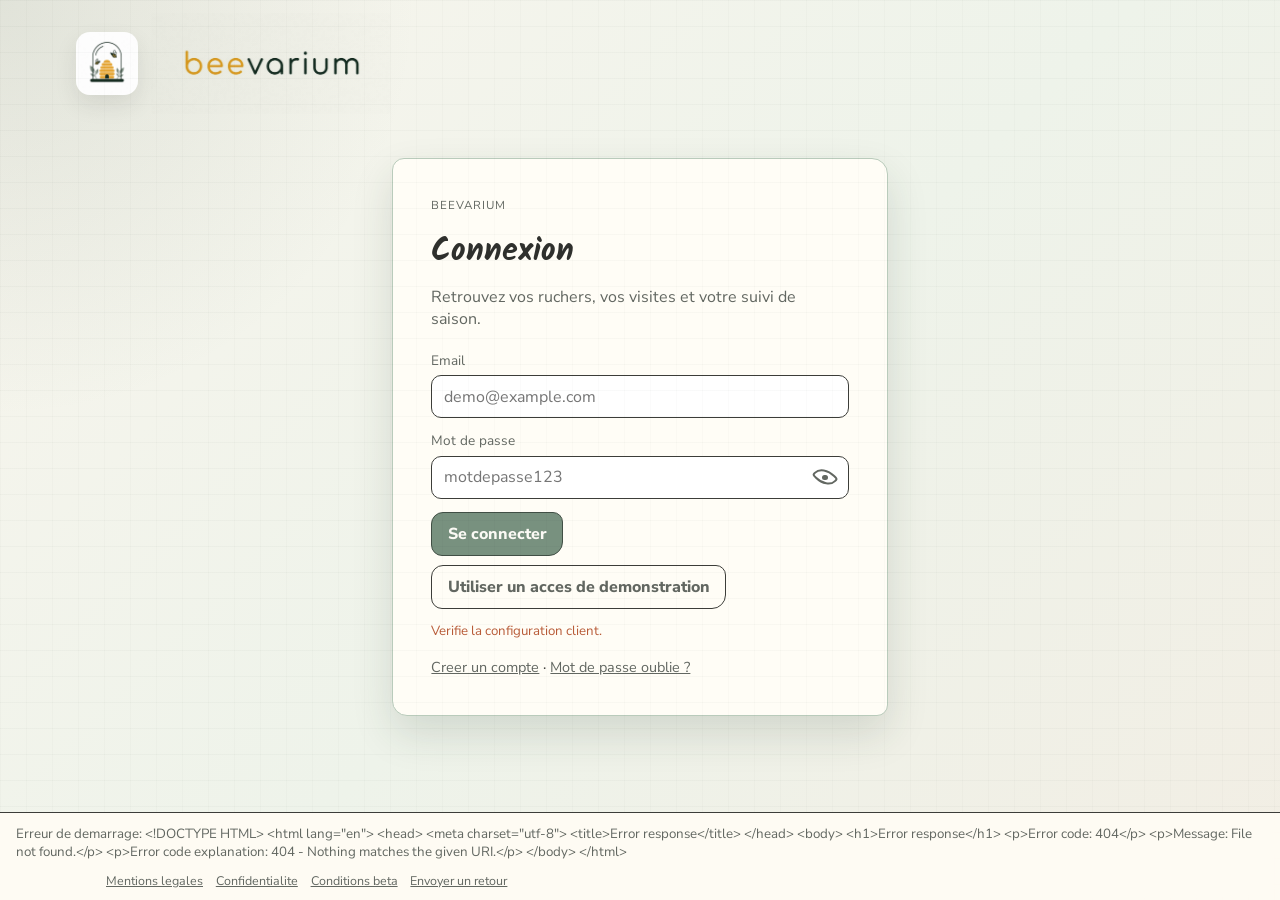
==== backend/app/static/app/index.html @ 9ae9f38d "Beevarium : etat public du projet" ====
<!doctype html>
<html lang="fr">
<head>
  <meta charset="utf-8">
  <meta name="viewport" content="width=device-width, initial-scale=1">
  <title>Beevarium - Client V1</title>
  <link rel="preconnect" href="https://fonts.googleapis.com">
  <link rel="preconnect" href="https://fonts.gstatic.com" crossorigin>
  <link href="https://fonts.googleapis.com/css2?family=Kalam:wght@400;700&family=Nunito+Sans:wght@400;600;700;800&display=swap" rel="stylesheet">
  <link rel="stylesheet" href="./styles.css">
</head>
<body>
  <div class="bg-shape bg-shape-1"></div>
  <div class="bg-shape bg-shape-2"></div>

  <header class="hero app-shell-header">
    <a class="brand-lockup" id="brand-home" href="#" aria-label="Beevarium, retour au tableau de bord">
      <img class="brand-mark" src="./assets/logo-sans-texte.jpg" alt="">
      <img class="brand-wordmark" src="./assets/texte-beevarium.jpg" alt="Beevarium">
    </a>
    <div class="hero-heading shell-topline">
      <div class="hero-tools">
        <span class="environment-pill" id="environment-pill"></span>
        <details class="profile-menu" id="profile-menu" hidden>
          <summary id="profile-pill">Profil</summary>
          <div class="profile-popover">
            <strong id="profile-email">-</strong>
            <span id="profile-plan" class="hint">Compte</span>
            <button id="btn-edit-profile" class="btn btn-ghost" type="button">Modifier mes informations</button>
            <button id="btn-tag-settings" class="btn btn-ghost" type="button">Reglages tags</button>
            <button id="btn-open-help" class="btn btn-ghost" type="button">Aide</button>
            <button id="btn-logout" class="btn btn-ghost" type="button">Se deconnecter</button>
          </div>
        </details>
      </div>
    </div>
  </header>

  <main class="layout">
    <details class="card stack diagnostic-card" id="config-card" hidden>
      <summary>Parametres techniques</summary>
      <h2>Acces API</h2>
      <div class="row">
        <label for="env-select">Profil</label>
        <select id="env-select"></select>
      </div>
      <div class="row">
        <label for="override-url">URL personnalisee</label>
        <input id="override-url" type="url" placeholder="http://localhost:8000">
      </div>
      <div class="actions">
        <button id="save-config" class="btn btn-secondary">Enregistrer la configuration</button>
      </div>
      <p class="hint" id="config-hint"></p>
    </details>

    <section class="card stack login-card" id="auth-card">
      <p class="eyebrow">Beevarium</p>
      <h2>Connexion</h2>
      <p class="login-intro">Retrouvez vos ruchers, vos visites et votre suivi de saison.</p>
      <div class="row">
        <label for="email">Email</label>
        <input id="email" type="email" placeholder="demo@example.com">
      </div>
      <div class="row">
        <label for="password">Mot de passe</label>
        <span class="password-field"><input id="password" type="password" placeholder="motdepasse123" autocomplete="current-password"><button class="password-toggle" type="button" data-password-for="password" aria-label="Afficher le mot de passe" aria-pressed="false"></button></span>
      </div>
      <div class="actions">
        <button id="btn-login" class="btn">Se connecter</button>
        <button id="btn-load-demo" class="btn btn-ghost">Utiliser un acces de demonstration</button>
      </div>
      <p class="hint" id="auth-hint"></p>
      <p class="login-secondary">
        <button id="btn-register-open" class="link-button" type="button">Creer un compte</button> · <button id="btn-forgot-open" class="link-button" type="button">Mot de passe oublie ?</button>
      </p>
    </section>

    <section class="card stack login-card" id="forgot-card" hidden>
      <p class="eyebrow">Beevarium</p>
      <h2>Mot de passe oublie</h2>
      <p class="login-intro">Indiquez votre adresse e-mail. Si un compte existe, vous recevrez un lien pour choisir un nouveau mot de passe.</p>
      <div class="row">
        <label for="forgot-email">Email</label>
        <input id="forgot-email" type="email" placeholder="vous@example.com">
      </div>
      <div class="actions">
        <button id="btn-forgot-submit" class="btn">Envoyer le lien</button>
        <button id="btn-forgot-cancel" class="btn btn-ghost">Retour a la connexion</button>
      </div>
      <p class="hint" id="forgot-hint"></p>
    </section>
    <section class="card stack login-card" id="register-card" hidden>
      <p class="eyebrow">Beevarium</p>
      <h2>Creer un compte</h2>
      <p class="login-intro">Pendant la beta, toutes les fonctionnalites sont offertes.</p>
      <div class="row">
        <label for="register-prenom">Prenom</label>
        <input id="register-prenom" type="text" autocomplete="given-name" maxlength="100">
      </div>
      <div class="row">
        <label for="register-email">Email</label>
        <input id="register-email" type="email" autocomplete="email" placeholder="vous@example.com">
      </div>
      <div class="row">
        <label for="register-password">Mot de passe (12 caracteres minimum)</label>
        <span class="password-field"><input id="register-password" type="password" autocomplete="new-password" minlength="12"><button class="password-toggle" type="button" data-password-for="register-password" aria-label="Afficher le mot de passe" aria-pressed="false"></button></span>
      </div>
      <label class="check-line"><input id="register-terms" type="checkbox"> J'accepte les <a href="./terms.html" target="_blank" rel="noopener">conditions de la beta</a> et la <a href="./privacy.html" target="_blank" rel="noopener">politique de confidentialite</a>.</label>
      <div class="actions">
        <button id="btn-register-submit" class="btn">Creer mon compte</button>
        <button id="btn-register-cancel" class="btn btn-ghost">Retour a la connexion</button>
      </div>
      <p class="hint" id="register-hint"></p>
    </section>

    <section class="card stack workspace-card" id="dashboard-card" hidden>
      <div class="dashboard-heading">
        <button id="btn-open-nav" class="btn btn-ghost nav-toggle" type="button" aria-controls="main-nav" aria-expanded="false" aria-label="Ouvrir la navigation"><span aria-hidden="true"></span></button>
      </div>
      <div id="nav-backdrop" class="nav-backdrop" hidden></div>
      <nav id="main-nav" class="tab-nav" aria-label="Navigation principale">
        <button id="btn-close-nav" class="btn btn-ghost nav-close" type="button">Fermer</button>
        <button class="tab-button is-active" type="button" data-tab="dashboard" aria-selected="true">Tableau de bord</button>
        <button class="tab-button" type="button" data-tab="ruchers" aria-selected="false">Ruchers</button>
        <button class="tab-button" type="button" data-tab="atelier" aria-selected="false">Atelier</button>
        <button class="tab-button" type="button" data-tab="visites" aria-selected="false">Visites</button>
        <button class="tab-button" type="button" data-tab="stats" aria-selected="false">Statistiques</button>
      </nav>
      <article class="dashboard-overview" data-panel="dashboard">
        <h3 class="dashboard-title">Tableau de bord</h3>
        <section id="onboarding-card" class="onboarding-card" hidden>
          <div><p class="eyebrow">Bien commencer</p><h3>Votre premier suivi en trois etapes</h3></div>
          <p class="onboarding-intro">Beevarium s'organise en onglets : les Ruchers regroupent vos ruches, l'Atelier gere le stock et les ruches a reparer, Visites conserve le journal terrain, et Statistiques aide a suivre la saison.</p>
          <ol class="onboarding-steps">
            <li id="onboarding-step-rucher">Creer votre premier rucher</li>
            <li id="onboarding-step-ruche">Ajouter vos ruches (toutes d'un coup avec la creation rapide)</li>
            <li id="onboarding-step-visite">Enregistrer une premiere visite</li>
          </ol>
          <button id="btn-onboarding-next" class="btn" type="button">Creer mon premier rucher</button>
        </section>
        <div class="dashboard-visual-grid">
          <section class="dashboard-sketch-card"><div class="dashboard-meter-copy"><p class="category-label">Visites <button type="button" class="info-tip" aria-label="Explication" data-tip="Part des ruches en rucher (hors Atelier) visitees au moins une fois depuis le 1er janvier.">i</button></p><p class="hint">Annee en cours</p><p class="hint" id="dashboard-visit-meter-caption"></p></div><div class="sketch-meter" id="dashboard-visit-meter"><span id="dashboard-visit-meter-label">-</span></div></section>
          <section class="dashboard-sketch-card"><p class="category-label">Couvain moyen <button type="button" class="info-tip" aria-label="Explication" data-tip="Part des cadres occupes par du couvain, calculee sur la derniere visite de chaque ruche.">i</button></p><div class="sketch-meter" id="dashboard-brood-meter"><span id="dashboard-brood-meter-label">-</span></div></section>
          <section class="dashboard-sketch-card"><p class="category-label">Ruches avec reine active</p><div class="sketch-meter" id="dashboard-queen-meter"><span id="dashboard-queen-meter-label">-</span></div></section>
        </div>
        <section class="dashboard-monthly-visits"><p class="category-label">Visites par mois · annee en cours</p><div id="dashboard-monthly-visits" class="monthly-visit-chart"><p class="hint">Chargement du graphique...</p></div></section>
        <section class="dashboard-ledger-book">
          <p class="category-label">Carnet rapide</p>
          <div class="dashboard-ledger-grid">
            <div class="metric-row"><span>Ruchers</span><strong id="dashboard-ruchers-count">-</strong></div>
            <div class="metric-row"><span>Ruches</span><strong id="dashboard-ruches-count">-</strong></div>
            <div class="metric-row"><span>Atelier</span><strong id="dashboard-atelier-count">-</strong></div>
            <div class="metric-row"><span>Derniere visite</span><strong id="dashboard-last-visit">-</strong></div>
            <div class="metric-row"><span>A revoir</span><strong id="dashboard-drafts-count">-</strong></div>
            <div class="metric-row"><span>Sans visite (30 j)</span><strong id="dashboard-unvisited-count">-</strong></div>
            <div class="metric-row"><span>Reines</span><strong id="dashboard-queens-count">-</strong></div>
            <div class="metric-row"><span>Reines de plus de 2 ans</span><strong id="dashboard-old-queens">-</strong></div>
            <div class="metric-row"><span>Age reine</span><strong id="dashboard-queen-age">-</strong></div>
            <div class="metric-row"><span>Surveillance <button type="button" class="info-tip" aria-label="Explication" data-tip="Ruches a surveiller : reine de 2 ans ou plus, note de 2/5 ou moins, pas de ponte ou reine non vue, couvain faible en saison, visite trop ancienne (21 jours en saison, 60 jours hors saison) ou tag orpheline. Le tag a surveiller est pose et retire automatiquement.">i</button></span><strong id="dashboard-queen-alerts">-</strong></div>
            <div class="metric-row"><span>Occupation cadres <button type="button" class="info-tip" aria-label="Explication" data-tip="Cadres occupes a la derniere visite rapportes a la capacite du corps (10 en Dadant ou Langstroth, 8 en Warre, 6 en ruchette), en moyenne sur les ruches en rucher. Une ruchette pleine compte pour 100 %.">i</button></span><strong id="dashboard-frames-average">-</strong></div>
            <div class="metric-row"><span>References materiel <button type="button" class="info-tip" aria-label="Explication" data-tip="Nombre de couples type + format possedes, a l'atelier ou en service (ex. Corps Dadant, Toit Ruchette).">i</button></span><strong id="dashboard-material-status">-</strong></div>
          </div>
        </section>
        <div id="dashboard-watchlist" class="watchlist" hidden></div>
        <p class="hint dashboard-summary-hint" id="dashboard-summary-hint"></p>
      </article>
      <div class="grid-two">
        <article data-panel="ruchers">
          <div class="section-heading"><h3>Ruchers</h3><div class="context-actions"><button id="btn-quick-create" class="btn" type="button">Creation rapide</button><button id="btn-show-rucher-form" class="btn btn-secondary" type="button">Ajouter un rucher</button><button id="btn-import-open" class="btn btn-ghost" type="button">Importer un tableur <span class="premium-chip">Premium</span></button></div></div>
          <label class="search-field">Rechercher<input id="rucher-search" autocomplete="off" type="search" placeholder="Nom du rucher"></label>
          <ul id="ruchers-list" class="list"></ul>
        </article>
        <article class="atelier-panel" data-panel="atelier">
          <div class="section-heading"><h3>Atelier</h3><div class="section-actions"><button id="btn-add-material" class="btn btn-secondary" type="button">Ajouter du materiel</button><button id="btn-show-atelier-ruche-form" class="btn" type="button">Ajouter une ruche</button></div></div>
          <h4 class="atelier-section-title">Materiel <button type="button" class="info-tip" aria-label="Explication" data-tip="Stock = quantite rangee a l'atelier (saisie) + quantite en service. Corps, toits, planchers, partitions et hausses en service sont calcules depuis les ruches actives et les mouvements de hausses des visites. Les formats ne s'additionnent jamais, sauf pour les cadres et partitions : leur format est celui du cadre, une ruchette Dadant porte des cadres Dadant.">i</button></h4>
          <div id="atelier-stock-list" class="stock-grid"><p class="hint">Stocks non charges.</p></div>
          <h4 class="atelier-section-title">Ruches a l'atelier <button type="button" class="info-tip" aria-label="Explication" data-tip="Ruches montees et rangees a l'Atelier, sans colonie : pretes a recevoir un essaim, a etre installees dans un rucher ou a servir de contenant lors d'un transvasement. Elles ne comptent ni dans les visites ni dans les statistiques du cheptel ; leur materiel compte dans le stock (colonne ruches atelier).">i</button></h4>
          <div id="atelier-bulk-actions" class="bulk-actions" hidden>
            <strong><span id="atelier-selected-count">0</span> selectionnee(s)</strong>
            <button id="btn-edit-atelier-selected" class="btn btn-secondary" type="button" hidden>Modifier</button>
            <button id="btn-move-atelier-selected" class="btn" type="button">Deplacer</button>
          </div>
          <ul id="atelier-ruches-list" class="atelier-hives-grid list"></ul>
        </article>
        <article id="rucher-selected-panel" data-panel="ruchers" hidden>
          <div class="section-heading rucher-selected-heading"><div><p class="eyebrow">Rucher</p><div id="rucher-detail" class="detail-grid"></div></div></div>
          <div class="section-heading hive-list-heading"><h3>Ruches du rucher</h3><div class="context-actions"><button id="btn-edit-rucher" class="btn btn-ghost" type="button">Modifier le rucher</button><button id="btn-quick-add-hives" class="btn btn-secondary" type="button">Ajouter plusieurs ruches</button><button id="btn-show-ruche-form" class="btn" type="button">Ajouter une ruche</button></div></div>
          <section id="ruche-context-card" class="hive-context-card" hidden>
            <div class="context-actions">
              <button id="btn-ruche-stats" class="btn btn-secondary" type="button">Voir les statistiques</button>
              <button id="btn-ruche-visit" class="btn" type="button">Ajouter une visite</button>
              <button id="btn-ruche-harvest" class="btn btn-secondary" type="button">Nouvelle recolte</button>
              <button id="btn-ruche-move" class="btn btn-ghost" type="button">Deplacer</button>
              <button id="btn-ruche-queen" class="btn btn-ghost" type="button">Remplacer la reine</button>
              <button id="btn-ruche-transvasement" class="btn btn-ghost" type="button">Transvaser</button>
              <button id="btn-ruche-edit" class="btn btn-ghost" type="button">Modifier</button>
            </div>
            <div class="section-heading"><div><p class="eyebrow">Ruche selectionnee</p><h4 id="ruche-context-title">Ruche selectionnee</h4></div><span id="ruche-context-status" class="status-chip">Terrain</span></div>
            <div id="ruche-context-summary" class="detail-grid"></div>
            <div class="hive-tags"><div class="hive-tags-header"><h4>Tags</h4><button id="btn-open-ruche-tags" class="btn btn-secondary" type="button">Ajouter des tags</button></div><div id="ruche-tags-list" class="tag-list"><p class="hint">Tags non charges.</p></div></div>
            <div class="hive-harvests"><h4>Recoltes</h4><ul id="ruche-harvests-list" class="list"><li>Aucune recolte chargee.</li></ul></div>
          </section>
          <div id="rucher-bulk-actions" class="bulk-actions" hidden>
            <strong><span id="rucher-selected-count">0</span> selectionnee(s)</strong>
            <button id="btn-move-rucher-selected" class="btn" type="button">Deplacer</button>
          </div>
          <section id="ruche-secondary-actions">
          <dialog id="ruche-dialog" class="stock-dialog">
          <form id="ruche-form" class="stack">
            <div class="section-heading"><div><p class="eyebrow">Ruche</p><h3 id="ruche-form-title">Ajouter une ruche</h3></div><button id="btn-cancel-ruche" class="btn btn-ghost" type="button">Fermer</button></div>
            <input id="ruche-id" type="hidden">
            <div class="form-grid">
              <label>Identifiant<input id="ruche-identifiant" required maxlength="100" placeholder="Ruche-03"></label>
              <label>Type de ruche<select id="ruche-type"><option value="">Non renseigne</option></select></label>
              <label>Statut metier<select id="ruche-status"><option value="">Non renseigne</option></select></label>
              <label>Format<select id="ruche-format"><option value="">Non renseigne</option><option value="dadant">Dadant</option><option value="langstroth">Langstroth</option><option value="warre">Warre</option><option value="ruchette">Ruchette</option><option value="nucleus">Nucleus</option><option value="autre">Autre</option></select></label>
              <label>Nombre de cadres<input id="ruche-cadres" type="number" min="0" max="100" placeholder="10"></label>
              <label>Annee de la reine<input id="ruche-reine-annee" type="number" min="1900" max="2100"></label><label>Reine en place depuis le<input id="ruche-reine-date" type="date"></label>
              <label>Race de la reine<select id="ruche-reine-race"><option value="">Non renseignee</option><option>Buckfast</option><option>Carnica</option><option>Caucasienne</option><option>Ligustica</option><option>Noire (mellifera)</option><option>Hybride</option><option>Inconnue</option></select></label>
              <label>Provenance de la reine<select id="ruche-reine-provenance"><option value="">Non renseignee</option><option>Elevage personnel</option><option>Achat eleveur</option><option>Essaim recupere</option><option>Division</option><option>Remerage naturel</option><option>Don ou echange</option><option>Inconnue</option></select></label>
            </div>
            <fieldset class="equipment-grid"><legend>Materiel present</legend><label><input id="ruche-has-corps" type="checkbox" checked> Corps</label><label><input id="ruche-has-hausse" type="checkbox"> Hausse</label><label><input id="ruche-has-partition" type="checkbox"> Partition</label><label><input id="ruche-has-grille" type="checkbox"> Grille a reine</label><label><input id="ruche-has-nourrisseur" type="checkbox"> Nourrisseur</label><label><input id="ruche-has-toit" type="checkbox" checked> Toit</label><label><input id="ruche-has-plancher" type="checkbox" checked> Plancher</label></fieldset>
            <label id="ruche-origine-materiel-wrap">Origine du materiel<select id="ruche-origine-materiel"><option value="achat">Nouveau materiel</option><option value="stock">Stock atelier (elements coches + cadres)</option></select></label>
            <div class="actions"><button class="btn" type="submit">Enregistrer la ruche</button></div><p id="ruche-form-hint" class="hint"></p>
          </form>
          </dialog>
          <div id="queen-summary" class="queen-summary">Reine active non chargee.</div>
          <ul id="queen-history-list" class="list"><li>Historique non charge.</li></ul>
          <dialog id="queen-dialog" class="stock-dialog"><form id="queen-form" class="stack"><div class="section-heading"><div><p class="eyebrow">Reine</p><h3>Remplacer la reine</h3></div><button id="btn-close-queen" class="btn btn-ghost" type="button">Fermer</button></div><div class="form-grid"><label>Date de mise en place<input id="queen-date" type="date" required></label><label>Origine<select id="queen-origin"><option value="apport_reine_fecondee">Reine fecondee</option><option value="apport_reine_vierge">Reine vierge</option><option value="essaimage">Essaimage</option><option value="remerage">Remerage</option><option value="cellule_royale">Cellule royale</option></select></label><label>Race<select id="queen-race"><option value="">Non renseignee</option><option>Buckfast</option><option>Carnica</option><option>Caucasienne</option><option>Ligustica</option><option>Noire (mellifera)</option><option>Hybride</option><option>Inconnue</option></select></label><label>Provenance<select id="queen-provenance"><option value="">Non renseignee</option><option>Elevage personnel</option><option>Achat eleveur</option><option>Essaim recupere</option><option>Division</option><option>Remerage naturel</option><option>Don ou echange</option><option>Inconnue</option></select></label></div><button class="btn" type="submit">Enregistrer la nouvelle reine</button><p id="queen-form-hint" class="hint"></p></form></dialog>
          </section>
          <label class="search-field">Rechercher<input id="ruche-search" autocomplete="off" type="search" placeholder="Identifiant de ruche"></label>
          <ul id="ruches-list" class="list"></ul>
        </article>
      </div>
      <dialog id="stock-dialog" class="stock-dialog">
        <form id="stock-form" method="dialog" class="stack">
          <div class="section-heading"><div><p class="eyebrow">Inventaire</p><h3 id="stock-dialog-title">Modifier le stock</h3></div><button id="btn-close-stock" class="btn btn-ghost" type="button">Fermer</button></div>
          <input id="stock-material-id" type="hidden">
          <input id="stock-type-id" type="hidden">
          <label>Type de materiel<select id="stock-type-select"></select></label>
          <label>Format<select id="stock-format">
                <option value="">Non renseigne</option>
                <option value="dadant">Dadant</option>
                <option value="langstroth">Langstroth</option>
                <option value="warre">Warre</option>
                <option value="ruchette">Ruchette</option>
                <option value="nucleus">Nucleus</option>
                <option value="autre">Autre</option>
          </select></label>
          <label for="stock-atelier-quantity">Quantite rangee a l atelier</label>
          <div class="stepper"><button id="stock-quantity-minus" class="btn btn-secondary" type="button" aria-label="Retirer 1">-</button><input id="stock-atelier-quantity" type="number" inputmode="numeric" min="0" step="1" required><button id="stock-quantity-plus" class="btn btn-secondary" type="button" aria-label="Ajouter 1">+</button></div>
          <p id="stock-quantity-note" class="field-note">Nouvelle quantite totale rangee, pas une quantite a ajouter.</p>
          <label>Quantite en service<input id="stock-service-quantity" type="number" readonly disabled>
            <span class="field-note">Calculee automatiquement depuis vos ruches, non modifiable.</span>
          </label>
          <p id="stock-form-hint" class="hint"></p>
          <button class="btn" type="submit">Enregistrer le stock</button>
        </form>
      </dialog>
      <dialog id="atelier-ruche-dialog" class="stock-dialog"><form id="atelier-ruche-form" class="stack"><div class="section-heading"><div><p class="eyebrow">Atelier</p><h3 id="atelier-ruche-dialog-title">Ajouter une ruche</h3></div><button id="btn-close-atelier-ruche" class="btn btn-ghost" type="button">Fermer</button></div><input id="atelier-ruche-id" type="hidden"><label>Identifiant<input id="atelier-ruche-identifiant" required maxlength="100" placeholder="Ruche-03"></label><label>Format<select id="atelier-ruche-format"><option value="">Non renseigne</option><option value="dadant">Dadant</option><option value="langstroth">Langstroth</option><option value="warre">Warre</option><option value="ruchette">Ruchette</option><option value="nucleus">Nucleus</option><option value="autre">Autre</option></select></label><label>Nombre de cadres<input id="atelier-ruche-cadres" type="number" min="0" max="100" placeholder="10"></label><fieldset class="equipment-grid"><legend>Materiel present</legend><label><input id="atelier-ruche-has-corps" type="checkbox" checked> Corps</label><label><input id="atelier-ruche-has-partition" type="checkbox"> Partition</label><label><input id="atelier-ruche-has-grille" type="checkbox"> Grille a reine</label><label><input id="atelier-ruche-has-nourrisseur" type="checkbox"> Nourrisseur</label><label><input id="atelier-ruche-has-toit" type="checkbox" checked> Toit</label><label><input id="atelier-ruche-has-plancher" type="checkbox" checked> Plancher</label></fieldset><label id="atelier-ruche-origine-materiel-wrap">Origine du materiel<select id="atelier-ruche-origine-materiel"><option value="achat">Nouveau materiel</option><option value="stock">Stock atelier (elements coches + cadres)</option></select></label><p id="atelier-ruche-hint" class="hint"></p><button id="atelier-ruche-submit" class="btn" type="submit">Ajouter a l'atelier</button></form></dialog>
      <dialog id="visit-dialog" class="stock-dialog">
        <form id="visit-edit-form" class="stack">
          <div class="section-heading"><div><p class="eyebrow">Journal terrain</p><h3>Modifier la visite</h3></div><button id="btn-close-visit" class="btn btn-ghost" type="button">Fermer</button></div>
          <input id="edit-visit-id" type="hidden">
          <p id="edit-visit-context" class="hint"></p>
          <button id="btn-edit-visit-tags" class="btn btn-secondary" type="button">Modifier les tags</button>
          <div class="form-grid">
            <label>Reine vue<select id="edit-visit-queen"><option value="">Non renseigne</option><option value="true">Oui</option><option value="false">Non</option></select></label>
            <label>Ponte presente<select id="edit-visit-ponte"><option value="">Non renseigne</option><option value="true">Oui</option><option value="false">Non</option></select></label>
            <label>Etat couvain<select id="edit-visit-brood"><option value="">Non renseigne</option><option value="faible">Faible</option><option value="normal">Normal</option><option value="excellent">Excellent</option></select></label>
            <label>Reserves<select id="edit-visit-reserves"><option value="">Non renseigne</option><option value="critique">Critique</option><option value="correct">Correct</option><option value="abondant">Abondant</option></select></label>
            <label>Note<input id="edit-visit-note" type="number" min="1" max="5"></label>
            <label>Cadres couvain<input id="edit-visit-brood-frames" type="number" min="0"></label>
            <label>Cadres totaux<input id="edit-visit-total-frames" type="number" min="0"></label>
            <label>Statut<select id="edit-visit-status"><option value="valide">Complete</option><option value="brouillon">Brouillon</option></select></label>
          </div>
          <fieldset class="frame-movement-grid"><legend>Age des cadres</legend><label>Action cadre<select id="edit-visit-cadres-action"></select></label><label>Quantite<input id="edit-visit-cadres-quantite" type="number" min="1" value="1"></label><label>Annee de cire<input id="edit-visit-cadres-annee" type="number" min="1900" max="2100"></label></fieldset>
          <fieldset class="equipment-grid"><legend>Materiel observe</legend><label><input id="edit-visit-corps" type="checkbox"> Corps</label><label class="equipment-with-count"><input id="edit-visit-hausse" type="checkbox"> Hausse<input id="edit-visit-hausse-quantite" type="number" min="1" placeholder="Nb" disabled></label><label><input id="edit-visit-partition" type="checkbox"> Partition</label><label><input id="edit-visit-grille" type="checkbox"> Grille a reine</label><label><input id="edit-visit-nourrisseur" type="checkbox"> Nourrisseur</label><label><input id="edit-visit-toit" type="checkbox"> Toit</label><label><input id="edit-visit-plancher" type="checkbox"> Plancher</label></fieldset>
          <div id="edit-visit-tag-suggestions" class="tag-suggestions" hidden></div>
          <p id="edit-visit-hint" class="hint"></p>
          <button class="btn" type="submit">Enregistrer les modifications</button>
        </form>
      </dialog>
      <dialog id="profile-dialog" class="stock-dialog">
        <form id="profile-form" class="stack">
          <div class="section-heading"><div><p class="eyebrow">Profil</p><h3>Mes informations</h3></div><button id="btn-close-profile" class="btn btn-ghost" type="button">Fermer</button></div>
          <label>Prenom<input id="profile-first-name" maxlength="100"></label>
          <label>Email<input id="profile-email-readonly" type="email" readonly></label>
          <p class="hint">L’email de connexion ne peut pas être modifié ici.</p>
          <p id="profile-form-hint" class="hint"></p>
          <button class="btn" type="submit">Enregistrer</button>
        </form>
      </dialog>
      <dialog id="tag-settings-dialog" class="stock-dialog tag-settings-dialog"><form method="dialog" class="stack"><div class="section-heading"><div><p class="eyebrow">Reglages</p><h3>Favoris de tags</h3></div><button id="btn-close-tag-settings" class="btn btn-ghost" type="button">Fermer</button></div><p class="hint">Choisis les tags qui apparaissent en raccourci sur une ruche.</p><div id="tag-favorites-settings" class="tag-settings-list"></div></form></dialog>
      <dialog id="tag-dialog" class="stock-dialog tag-dialog"><form id="ruche-tag-form" class="stack"><div class="section-heading"><div><p class="eyebrow">Tags de la ruche</p><h3>Ajouter ou retirer des tags</h3></div><button id="btn-close-tag-dialog" class="btn btn-ghost" type="button">Fermer</button></div><p class="category-label">Tags actuels</p><div id="tag-dialog-current" class="tag-list"><p class="hint">Aucun tag pose.</p></div><p class="category-label">Favoris de visite</p><div id="ruche-tag-favorites" class="tag-favorites"></div><div id="tag-dialog-catalog" class="tag-dialog-catalog"></div><p class="hint">Touche plusieurs tags pour les selectionner, puis Ajouter.</p><label>Autres tags (separes par des virgules)<input id="ruche-tag-input" maxlength="200" list="tag-suggestions" placeholder="a nourrir, essaimage"><datalist id="tag-suggestions"></datalist></label><p id="ruche-tag-hint" class="hint" role="status"></p><button id="btn-add-ruche-tags" class="btn" type="submit">Ajouter</button></form></dialog>
      <dialog id="rucher-dialog" class="stock-dialog"><form id="rucher-edit-form" class="stack"><div class="section-heading"><div><p class="eyebrow">Rucher</p><h3>Modifier le rucher</h3></div><button id="btn-close-rucher" class="btn btn-ghost" type="button">Fermer</button></div><input id="edit-rucher-id" type="hidden"><label>Nom<input id="edit-rucher-name" required maxlength="150"></label><div class="form-grid"><label>Biotope<select id="edit-rucher-type"><option value="plaine">Plaine</option><option value="bocage">Bocage</option><option value="montagne">Montagne</option><option value="foret">Foret</option><option value="ville">Ville</option><option value="littoral">Littoral</option><option value="autre">Autre</option></select></label><label>Statut<select id="edit-rucher-status"><option value="actif">Actif</option><option value="inactif">Inactif</option></select></label><label>Peuplement<select id="edit-rucher-peuplement"><option value="peuple">Peuple</option><option value="vide">Vide</option></select></label></div><div class="form-grid"><label>Latitude<input id="edit-rucher-latitude" type="number" step="any" min="-90" max="90" inputmode="decimal"></label><label>Longitude<input id="edit-rucher-longitude" type="number" step="any" min="-180" max="180" inputmode="decimal"></label></div><p class="hint">Les ruches du rucher restent en place apres modification.</p><p id="edit-rucher-hint" class="hint"></p><div class="actions"><button class="btn" type="submit">Enregistrer</button><button id="btn-delete-rucher" class="btn btn-danger" type="button">Supprimer le rucher</button></div></form></dialog><dialog id="quick-create-dialog" class="stock-dialog wide-dialog"><form id="quick-create-form" class="stack" novalidate><div class="section-heading"><div><p class="eyebrow">Creation rapide</p><h3 id="quick-create-title">Creer un rucher et ses ruches</h3></div><button id="btn-close-quick-create" class="btn btn-ghost" type="button">Fermer</button></div>
<div id="quick-rucher-fields" class="form-grid"><label>Nom du rucher<input id="quick-rucher-name" maxlength="150" placeholder="Rucher des Tilleuls"></label><label>Type de terrain<select id="quick-rucher-type"><option value="plaine">Plaine</option><option value="bocage">Bocage</option><option value="montagne">Montagne</option><option value="foret">Foret</option><option value="ville">Ville</option><option value="littoral">Littoral</option><option value="autre">Autre</option></select></label></div>
<p id="quick-rucher-target" class="category-label" hidden></p>
<label id="quick-template-wrap">Modele de ruche <span class="premium-chip">Premium</span><select id="quick-template"><option value="">Aucun modele</option></select></label>
<div class="form-grid"><label>Type de ruche<select id="quick-type"></select></label></div>
<div class="form-grid"><label>Nombre de ruches<input id="quick-count" type="number" min="1" max="200" value="10" inputmode="numeric"></label><label>Format<select id="quick-format"></select></label><label>Cadres par ruche<input id="quick-frames" type="number" min="0" max="100" inputmode="numeric"></label></div>
<div class="form-grid"><label>Prefixe<input id="quick-prefix" maxlength="20" value="R"></label><label>Premier numero<input id="quick-start" type="number" min="0" value="1" inputmode="numeric"></label></div>
<fieldset class="equipment-grid"><legend>Materiel de chaque ruche</legend><label><input id="quick-has-corps" type="checkbox" checked> Corps et couvre-cadre</label><label><input id="quick-has-toit" type="checkbox" checked> Toit</label><label><input id="quick-has-plancher" type="checkbox" checked> Plancher</label><label><input id="quick-has-grille" type="checkbox"> Grille a reine</label><label><input id="quick-has-nourrisseur" type="checkbox"> Nourrisseur</label><label><input id="quick-has-hausse" type="checkbox"> Hausse</label></fieldset>
<p class="hint">Nouveau materiel : le stock de l'Atelier ne bouge pas. Les reines s'ajoutent ensuite dans chaque ruche.</p>
<section class="stack"><p class="category-label" id="quick-preview-title">Apercu</p><p class="hint">Numerotation automatique : chaque identifiant et chaque format restent modifiables ici, puis dans la fiche de la ruche.</p><div class="preview-scroll"><table class="preview-table"><thead><tr><th>Identifiant</th><th>Type</th><th>Format</th></tr></thead><tbody id="quick-preview-body"></tbody></table></div></section>
<p id="quick-create-hint" class="hint" role="status"></p>
<div class="actions"><button id="btn-quick-submit" class="btn" type="submit">Creer les ruches</button><button id="btn-quick-save-template" class="btn btn-ghost" type="button">Enregistrer comme modele <span class="premium-chip">Premium</span></button></div></form></dialog>
<dialog id="import-dialog" class="stock-dialog wide-dialog"><form id="import-form" class="stack" novalidate><div class="section-heading"><div><p class="eyebrow">Import <span class="premium-chip">Premium</span></p><h3>Importer un tableur</h3></div><button id="btn-close-import" class="btn btn-ghost" type="button">Fermer</button></div>
<p class="hint">Fichier CSV ou Excel (.xlsx), une ligne par ruche : le rucher et l'identifiant sont obligatoires ; le type (production, essaim...), le format et le nombre de cadres sont facultatifs. Rien n'est cree tant qu'une ligne est en erreur.</p>
<p><button id="btn-import-template" class="link-button" type="button">Telecharger un modele de fichier</button></p>
<label>Fichier<input id="import-file" type="file" accept=".csv,.xlsx,.xls,text/csv"></label>
<fieldset id="import-mapping" class="form-grid" hidden><legend>Colonnes du fichier</legend><label>Rucher<select id="import-map-rucher" data-field="rucher"></select></label><label>Identifiant<select id="import-map-identifiant" data-field="identifiant"></select></label><label>Type de ruche<select id="import-map-type_ruche" data-field="type_ruche"></select></label><label>Format<select id="import-map-format" data-field="format"></select></label><label>Nombre de cadres<select id="import-map-nombre_cadres" data-field="nombre_cadres"></select></label></fieldset>
<section id="import-preview" class="stack" hidden><p id="import-summary" class="category-label"></p><div class="preview-scroll"><table class="preview-table"><thead><tr><th>Ligne</th><th>Rucher</th><th>Identifiant</th><th>Type</th><th>Format</th><th>Cadres</th><th>Statut</th></tr></thead><tbody id="import-preview-body"></tbody></table></div></section>
<p id="import-hint" class="hint" role="status"></p>
<div class="actions"><button id="btn-import-submit" class="btn" type="submit" disabled>Importer</button></div></form></dialog>
<dialog id="help-dialog" class="stock-dialog"><div class="stack"><div class="section-heading"><div><p class="eyebrow">Aide</p><h3>Problemes frequents</h3></div><button id="btn-close-help" class="btn btn-ghost" type="button">Fermer</button></div>
        <section class="help-item"><h4>1. Mes actions echouent ou je suis renvoye a la connexion</h4><p>La session a expire. Reconnecte-toi : les visites saisies hors ligne restent en attente sur le telephone et partent a la reconnexion.</p></section>
        <section class="help-item"><h4>2. Une visite faite hors ligne n'apparait pas</h4><p>Ouvre Nouvelle visite : la ligne d'etat indique combien de visites attendent. Elles se synchronisent seules au retour du reseau. Si la visite a ete modifiee ailleurs entre-temps, l'application te demande quelle version garder.</p></section>
        <section class="help-item"><h4>3. Le stock de l'Atelier ne correspond pas</h4><p>Le stock additionne le materiel range (saisi) et le materiel en service (calcule depuis les ruches). Verifie le format de chaque ruche (Dadant, Ruchette...) : sans format, son materiel est classe en non renseigne.</p></section>
        <p>Un autre souci ou une idee ? <a href="./feedback.html">Envoyer un retour</a>.</p></div></dialog>
<dialog id="transvasement-dialog" class="stock-dialog"><form id="transvasement-form" class="stack"><div class="section-heading"><div><p class="eyebrow">Changer de contenant</p><h3 id="transvasement-title">Transvaser</h3></div><button id="btn-close-transvasement" class="btn btn-ghost" type="button">Fermer</button></div><p id="transvasement-current" class="hint"></p><div class="form-grid"><label>Nouveau format<select id="transvasement-format"><option value="dadant">Dadant</option><option value="langstroth">Langstroth</option><option value="warre">Warre</option><option value="ruchette">Ruchette</option><option value="nucleus">Nucleus</option><option value="autre">Autre</option></select></label><label>Provenance du contenant<select id="transvasement-provenance"><option value="stock">Stock atelier</option><option value="achat">Nouveau materiel</option><option value="ruche_atelier">Ruche preparee a l'atelier</option></select></label></div><label id="transvasement-source-wrap" hidden>Ruche preparee<select id="transvasement-source"></select></label><fieldset id="transvasement-elements" class="equipment-grid"><legend>Elements du nouveau contenant</legend><label><input type="checkbox" value="plancher" checked> Plancher</label><label><input type="checkbox" value="corps" checked> Corps</label><label><input type="checkbox" value="toit" checked> Toit</label><label><input type="checkbox" value="partition"> Partition</label><label><input type="checkbox" value="grille"> Grille a reine</label><label><input type="checkbox" value="nourrisseur"> Nourrisseur</label></fieldset><div class="form-grid"><label>Cadres transferes<input id="transvasement-cadres-transferes" type="number" min="0" max="100" required></label><label>Cadres ajoutes<input id="transvasement-cadres-ajoutes" type="number" min="0" max="100" value="0"></label><label>Annee de cire des cadres ajoutes<input id="transvasement-annee-cire" type="number" min="1900" max="2100"></label></div><label>Nouvel identifiant (facultatif)<input id="transvasement-identifiant" maxlength="100" placeholder="Garder l'identifiant actuel"></label><p class="hint">La colonie garde sa reine, ses visites et ses recoltes. L'ancien contenant et les cadres non transferes reviennent dans le stock de l'Atelier.</p><p id="transvasement-hint" class="hint" role="status"></p><button class="btn" type="submit">Valider le transvasement</button></form></dialog>
      <dialog id="rucher-delete-dialog" class="stock-dialog"><div class="stack"><div class="section-heading"><div><p class="eyebrow">Suppression</p><h3 id="rucher-delete-title">Supprimer le rucher</h3></div><button id="btn-close-rucher-delete" class="btn btn-ghost" type="button">Fermer</button></div><section id="rucher-delete-move-step" class="stack" hidden><p id="rucher-delete-move-text" class="hint"></p><label>Transhumer les ruches vers<select id="rucher-delete-target"></select></label><button id="btn-rucher-delete-move" class="btn" type="button">Transhumer les ruches</button></section><section id="rucher-delete-confirm-step" class="stack" hidden><p id="rucher-delete-confirm-text"></p><button id="btn-rucher-delete-confirm" class="btn btn-danger" type="button">Supprimer definitivement</button></section><p id="rucher-delete-hint" class="hint" role="status"></p></div></dialog>
      <dialog id="rucher-create-dialog" class="stock-dialog"><form id="rucher-create-form" class="stack"><div class="section-heading"><div><p class="eyebrow">Cheptel</p><h3>Ajouter un rucher</h3></div><button id="btn-close-create-rucher" class="btn btn-ghost" type="button">Fermer</button></div><label>Nom du rucher<input id="create-rucher-name" required maxlength="150" placeholder="Rucher Prairie"></label><label>Type de terrain<select id="create-rucher-type"><option value="plaine">Plaine</option><option value="bocage">Bocage</option><option value="montagne">Montagne</option><option value="foret">Foret</option><option value="ville">Ville</option><option value="littoral">Littoral</option><option value="autre">Autre</option></select></label><p id="create-rucher-hint" class="hint"></p><button class="btn" type="submit">Creer le rucher</button></form></dialog>
      <dialog id="harvest-dialog" class="stock-dialog"><form id="harvest-form" class="stack"><div class="section-heading"><div><p class="eyebrow">Production</p><h3 id="harvest-dialog-title">Nouvelle recolte</h3></div><button id="btn-close-harvest" class="btn btn-ghost" type="button">Fermer</button></div><input id="harvest-id" type="hidden"><div class="form-grid"><label>Rucher<select id="harvest-rucher"></select></label><label>Ruche<select id="harvest-ruche"></select></label></div><p id="harvest-context" class="hint"></p><label>Poids de miel (kg)<input id="harvest-weight" type="number" min="0" step="0.01" required></label><p id="harvest-hint" class="hint"></p><div class="actions"><button class="btn" type="submit">Enregistrer la recolte</button><button id="btn-delete-harvest" class="btn btn-danger" type="button" hidden>Supprimer la recolte</button></div></form></dialog>
      <dialog id="bulk-move-dialog" class="stock-dialog"><form id="bulk-move-form" class="stack"><div class="section-heading"><div><p class="eyebrow">Deplacement</p><h3>Deplacer des ruches</h3></div><button id="btn-close-bulk-move" class="btn btn-ghost" type="button">Fermer</button></div><p id="bulk-move-summary" class="hint"></p><label>Destination<select id="bulk-move-target"></select></label><p id="bulk-move-hint" class="hint"></p><button class="btn" type="submit">Deplacer</button></form></dialog>
      <article data-panel="visites">
        <div class="section-heading"><h3>Visites</h3><div class="section-actions"><button id="btn-show-ia-review" class="btn btn-secondary" type="button">Revue IA</button><button id="btn-new-visit" class="btn" type="button">Nouvelle visite</button><button id="btn-new-harvest" class="btn btn-secondary" type="button">Nouvelle recolte</button></div></div>
        <section class="visits-filter-panel">
        <div class="scope-picker">
          <label>Rucher<select id="visite-scope-rucher" autocomplete="off" class="native-scope-select"><option value="">Choisir un rucher</option></select><details id="visite-scope-rucher-menu" class="scope-menu"><summary>Choisir un rucher</summary><div class="scope-menu-options"></div></details></label>
          <label>Ruche<select id="visite-scope-ruche" autocomplete="off" class="native-scope-select"><option value="">Choisir une ruche</option></select><details id="visite-scope-ruche-menu" class="scope-menu"><summary>Choisir une ruche</summary><div class="scope-menu-options"></div></details></label>
        </div>
        <p class="hint">Choisis le contexte de saisie ici. L'historique filtre s'affiche directement ci-dessous.</p>
        </section>
        <section id="visit-history-panel" class="stack visit-history-panel"><div class="section-heading"><div><p class="eyebrow">Journal terrain</p><h3>Historique</h3></div></div>
        <div class="visit-filters">
          <input id="visites-search" autocomplete="off" type="search" placeholder="Rechercher une ruche">
          <select id="visites-type-filter" autocomplete="off" class="native-scope-select"><option value="">Visites et recoltes</option><option value="visite">Visites</option><option value="recolte">Recoltes</option></select><details id="visites-type-menu" class="scope-menu compact-filter-menu"><summary>Visites et recoltes</summary><div class="scope-menu-options"></div></details>
          <select id="visites-status-filter" autocomplete="off" class="native-scope-select"><option value="">Tous les statuts</option><option value="valide">Completes</option><option value="brouillon">Brouillons</option></select><details id="visites-status-menu" class="scope-menu compact-filter-menu"><summary>Tous les statuts</summary><div class="scope-menu-options"></div></details>
          <select id="visites-source-filter" autocomplete="off" class="native-scope-select"><option value="">Toutes les sources</option><option value="manuelle">Manuelles</option><option value="ia_vocale">IA</option></select><details id="visites-source-menu" class="scope-menu compact-filter-menu"><summary>Toutes les sources</summary><div class="scope-menu-options"></div></details>
        </div>
        <div class="visit-date-filters"><label for="visites-start-date">Du</label><input id="visites-start-date" autocomplete="off" type="date"><label for="visites-end-date">au</label><input id="visites-end-date" autocomplete="off" type="date"></div>
        <p id="visites-history-hint" class="hint">Les visites chargees apparaitront ici.</p>
        <ul id="visites-list" class="list"></ul>
        </section>
        <dialog id="ia-wip-dialog" class="stock-dialog"><div class="stack"><div class="section-heading"><div><p class="eyebrow">Revue IA</p><h3>Service en cours de developpement</h3></div><button id="btn-close-ia-wip" class="btn btn-ghost" type="button">Fermer</button></div><p class="hint">La transcription vocale reelle n'est pas encore branchee : cette section reste utile pour relire d'eventuels brouillons deja crees, mais aucun nouveau brouillon vocal n'est genere pour l'instant.</p></div></dialog>
        <dialog id="visit-create-dialog" class="stock-dialog visit-create-dialog">
        <form id="visite-form" class="stack">
          <div class="section-heading"><div><p class="eyebrow">Journal terrain</p><h3>Nouvelle visite</h3></div><button id="btn-close-create-visit" class="btn btn-ghost" type="button">Fermer</button></div>
          <p id="sync-status" class="sync-status">Connexion en ligne.</p>
          <div class="form-grid"><label>Rucher<select id="visit-create-rucher"></select></label><label>Ruche<select id="visit-create-ruche"></select></label></div>
          <p id="visite-scope-reminder" class="hint"></p>
          <button id="btn-visit-tags" class="btn btn-secondary" type="button">Modifier les tags</button><button id="btn-visit-transvasement" class="btn btn-secondary" type="button">Transvaser</button><p id="visit-transvasement-summary" class="hint" hidden></p><div id="visit-selected-tags" class="tag-list"><p class="hint">Tags actuels non charges.</p></div>
          <div class="form-grid">
            <label>Reine vue<select id="visite-reine-vue"><option value="">Non renseigne</option><option value="true">Oui</option><option value="false">Non</option></select></label>
            <label>Type de ruche<select id="visite-type-ruche"><option value="">Non renseigne</option></select></label>
            <label>Ponte presente<select id="visite-ponte"><option value="">Non renseigne</option><option value="true">Oui</option><option value="false">Non</option></select></label>
            <label>Etat couvain<select id="visite-couvain"><option value="">Non renseigne</option><option value="faible">Faible</option><option value="normal">Normal</option><option value="excellent">Excellent</option></select></label>
            <label>Reserves<select id="visite-reserves"><option value="">Non renseigne</option><option value="critique">Critique</option><option value="correct">Correct</option><option value="abondant">Abondant</option></select></label>
            <label>Note ruche<input id="visite-note" type="number" min="1" max="5" placeholder="1 a 5"></label>
            <label>Cadres de couvain<input id="visite-cadres-couvain" type="number" min="0"></label>
            <label>Cadres totaux<input id="visite-cadres-total" type="number" min="0"></label>
          </div>
          <fieldset class="frame-movement-grid"><legend>Age des cadres</legend><label>Action cadre<select id="visite-cadres-action"></select></label><label>Quantite<input id="visite-cadres-quantite" type="number" min="1" value="1"></label><label>Annee de cire<input id="visite-cadres-annee" type="number" min="1900" max="2100"></label></fieldset>
          <fieldset class="equipment-grid"><legend>Materiel observe</legend><label><input id="visite-corps" type="checkbox"> Corps</label><label class="equipment-with-count"><input id="visite-hausse" type="checkbox"> Hausse<input id="visite-hausse-quantite" type="number" min="1" placeholder="Nb" disabled></label><label><input id="visite-partition" type="checkbox"> Partition</label><label><input id="visite-grille" type="checkbox"> Grille a reine</label><label><input id="visite-nourrisseur" type="checkbox"> Nourrisseur</label><label><input id="visite-toit" type="checkbox"> Toit</label><label><input id="visite-plancher" type="checkbox"> Plancher</label></fieldset>
          <div class="actions">
            <button class="btn" type="submit">Enregistrer la visite</button>
          </div>
          <div id="visit-tag-suggestions" class="tag-suggestions" hidden></div>
          <p id="visite-form-hint" class="hint"></p>
        </form>
        </dialog>
        <section id="sync-conflict-card" class="sync-conflict" hidden>
          <h3>Conflits de synchronisation</h3>
          <p id="sync-conflict-summary" class="hint"></p>
          <div id="sync-conflict-details" class="detail-grid"></div>
          <div class="actions">
            <button id="sync-keep-local" class="btn" type="button">Garder ma saisie</button>
            <button id="sync-keep-server" class="btn btn-ghost" type="button">Garder le serveur</button>
            <button id="sync-merge" class="btn btn-secondary" type="button">Fusionner manuellement</button>
          </div>
        </section>
      </article>
      <article id="ia-review-card" data-panel="visites">
        <h3>Revue IA</h3>
        <p id="ia-review-summary" class="hint">Brouillons IA non charges.</p>
        <ul id="ia-drafts-list" class="list"><li>Aucun brouillon charge.</li></ul>
        <dialog id="ia-review-dialog" class="stock-dialog"><form id="ia-review-form" class="stack">
          <div class="section-heading"><div><p class="eyebrow">Revue IA</p><h3>Modifier le brouillon selectionne</h3></div><button id="btn-close-ia-review" class="btn btn-ghost" type="button">Fermer</button></div>
          <input id="ia-draft-id" type="hidden">
          <div class="form-grid">
            <label>Reine vue<select id="ia-reine-vue"><option value="">Non renseigne</option><option value="true">Oui</option><option value="false">Non</option></select></label>
            <label>Etat couvain<select id="ia-couvain"><option value="">Non renseigne</option><option value="faible">Faible</option><option value="normal">Normal</option><option value="excellent">Excellent</option></select></label>
            <label>Reserves<select id="ia-reserves"><option value="">Non renseigne</option><option value="critique">Critique</option><option value="correct">Correct</option><option value="abondant">Abondant</option></select></label>
            <label>Note ruche<input id="ia-note" type="number" min="1" max="5"></label>
            <label>Cadres couvain<input id="ia-cadres-couvain" type="number" min="0"></label>
            <label>Cadres totaux<input id="ia-cadres-total" type="number" min="0"></label>
          </div>
          <div class="actions">
            <button class="btn btn-secondary" type="submit">Enregistrer le brouillon</button>
            <button id="ia-validate" class="btn" type="button">Valider</button>
            <button id="ia-reject" class="btn btn-ghost" type="button">Rejeter</button>
          </div>
          <p id="ia-review-hint" class="hint"></p>
        </form></dialog>
      </article>
      <article data-panel="stats" class="stats-workspace">
        <div class="section-heading stats-heading"><div><p class="eyebrow">Analyse du cheptel</p><h3>Statistiques</h3></div><span id="stats-year-label" class="status-chip">Saison en cours</span></div>
        <div class="stats-toolbar">
          <label class="stats-search-control">Recherche<input id="stats-search" type="search" autocomplete="off" list="stats-search-options" placeholder="Rechercher une ruche ..."><datalist id="stats-search-options"></datalist></label>
          <div class="scope-picker">
            <label>Rucher<select id="stats-scope-rucher" autocomplete="off" class="native-scope-select"><option value="">Tous les ruchers</option></select><details id="stats-scope-rucher-menu" class="scope-menu"><summary>Tous les ruchers</summary><div class="scope-menu-options"></div></details></label>
            <label>Ruche<select id="stats-scope-ruche" autocomplete="off" class="native-scope-select"><option value="">Toutes les ruches</option></select><details id="stats-scope-ruche-menu" class="scope-menu"><summary>Toutes les ruches</summary><div class="scope-menu-options"></div></details></label>
          </div>
          <label class="period-control">Fenetre<select id="period-window" autocomplete="off"><option value="today">Aujourd hui</option><option value="season" selected>Saison en cours</option><option value="last-season">Saison derniere</option><option value="queen">Depuis reine en place</option><option value="180">6 mois</option><option value="90">3 mois</option><option value="30">1 mois</option></select></label>
          <div class="date-filters"><label for="synth-start-date">Du</label><input id="synth-start-date" autocomplete="off" type="date"><label for="synth-end-date">au</label><input id="synth-end-date" autocomplete="off" type="date"></div>
        </div>
        <div class="dashboard-context stats-context"><div><p class="eyebrow">Portee</p><p id="dashboard-context-label" class="context-value">Tous les ruchers</p></div></div>
        <p class="hint stats-reading" id="synthese-lecture">Charge une synthese pour voir les indicateurs terrain.</p>
        <div class="stats-ledger" aria-label="Synthese statistique">
          <div class="stats-metric"><span>Nombre de visites</span><strong id="synth-total-visites-ruche">-</strong></div>
          <div class="stats-metric"><span>Reine vue</span><strong id="synth-reine-vue">-</strong></div>
          <div class="stats-metric"><span>Note moy.</span><strong id="trend-note">-</strong></div>
          <div class="stats-metric"><span>Cadres moy.</span><strong id="trend-frames">-</strong></div>
          <div class="stats-metric"><span>Couvain</span><strong id="trend-brood-share">-</strong></div>
          <span class="visually-hidden" id="stats-visits">-</span>
          <div class="stats-metric"><span>Nombre recoltes</span><strong id="stats-harvests">-</strong></div>
          <div class="stats-metric"><span>Miel recolte</span><strong id="stats-honey">-</strong></div>
          <div class="stats-metric"><span>Mortalite <button type="button" class="info-tip" aria-label="Explication" data-tip="Part des ruches de la portee dont le statut indique une colonie morte.">i</button></span><strong id="stats-mortality">-</strong></div>
          <div class="stats-metric"><span>Age de la reine</span><strong id="stats-queen-age">-</strong></div>
          <div class="stats-metric"><span>Age moy. cadre <button type="button" class="info-tip" aria-label="Explication" data-tip="Moyenne ponderee de l'age de la cire, calculee depuis l'annee saisie lors des mouvements de cadres. A renseigner tant qu'aucune annee n'est connue.">i</button></span><strong id="stats-frame-age">-</strong></div>
          <div class="stats-metric"><span>Cadres anciens</span><strong id="stats-old-frames">-</strong></div>
        </div>
        <div class="stats-analysis-tables" data-stats-scope="global rucher">
          <section>
            <h4>Suivi</h4>
            <div class="metric-row"><span>Ruches suivies</span><strong id="synth-total-ruches">-</strong></div>
            <div class="metric-row"><span>Reines agees <button type="button" class="info-tip" aria-label="Explication" data-tip="Reines actives de 2 ans ou plus.">i</button></span><strong id="stats-old-queens">-</strong></div>
            <div class="metric-row"><span>Nouvelles colonies possibles <button type="button" class="info-tip" aria-label="Explication" data-tip="Ruches completes montables avec le stock de l'atelier (corps + plancher + toit), format par format.">i</button></span><strong id="stats-new-colonies">-</strong></div>
            <span class="visually-hidden" id="synth-total-visites-rucher">-</span>
            <span class="visually-hidden" id="synth-part-ia">-</span>
          </section>
          <section id="stats-distribution-block" data-stats-scope="global rucher">
            <h4>Repartition</h4>
            <p class="stats-subtitle">Par type de ruche</p>
            <div id="stats-type-distribution" class="bar-list"><p class="hint">Types non charges.</p></div>
            <div id="stats-rucher-distribution-wrap" data-stats-scope="global"><p class="stats-subtitle">Par rucher</p>
            <div id="stats-rucher-distribution" class="bar-list"><p class="hint">Ruchers non charges.</p></div></div>
            <p id="trend-comparison" class="hint">Analyse les tendances pour comparer les periodes.</p>
            <p id="trend-scope" class="hint">Portee: tous les ruchers.</p>
            <p class="visually-hidden" id="trend-queen">-</p>
          </section>
        </div>
        <section id="stats-rucher-sheet" class="stats-sheet" data-stats-scope="rucher" hidden></section>
        <section id="stats-hive-sheet" class="stats-sheet" data-stats-scope="ruche" hidden></section>
        <div class="stats-breakdowns" data-stats-scope="global"><section><h4>Miel par rucher</h4><div id="stats-honey-by-rucher" class="bar-list"><p class="hint">Non charge.</p></div></section><section><h4>Miel par ruche</h4><div id="stats-honey-by-ruche" class="bar-list"><p class="hint">Non charge.</p></div></section></div>
        <section class="stats-uncovered" data-stats-scope="global rucher"><h4>Ruches sans visite recente</h4><ul id="uncovered-hives-list" class="list"><li>Aucune analyse chargee.</li></ul></section>
      </article>
    </section>
  </main>

  <footer class="footer">
    <small id="status">Pret.</small>
    <nav class="footer-links" aria-label="Informations legales">
      <a href="./legal.html">Mentions legales</a>
      <a href="./privacy.html">Confidentialite</a>
      <a href="./terms.html">Conditions beta</a>
      <a href="./feedback.html">Envoyer un retour</a>
    </nav>
  </footer>

  <script src="./app.js?v=1.36.1" type="module"></script>
</body>
</html>
---- backend/app/static/app/styles.css ----
:root {
  --bg-1: #f8f5ed;
  --bg-2: #eef3ea;
  --bg-3: #f2eee4;
  --ink: #2f302d;
  --muted: #626761;
  --card: #fffdf6;
  --line: #3c3d39;
  --sage: #78917f;
  --sage-dark: #425348;
  --sage-soft: #dfe8dc;
  --accent: #b88b2f;
  --accent-ink: #2f302d;
  --paper-shadow: rgba(47, 48, 45, 0.10);
  --ok: #5d7f65;
  --danger: #b85b38;
}

* {
  box-sizing: border-box;
}

body {
  margin: 0;
  min-height: 100vh;
  display: flex;
  flex-direction: column;
  font-family: "Nunito Sans", "Segoe UI", sans-serif;
  color: var(--ink);
  background:
    radial-gradient(circle at top left, rgba(120, 145, 127, 0.18), transparent 26rem),
    linear-gradient(135deg, var(--bg-1) 0%, var(--bg-2) 52%, var(--bg-3) 100%);
  position: relative;
}

body::before {
  content: "";
  position: fixed;
  inset: 0;
  pointer-events: none;
  background-image:
    linear-gradient(rgba(15, 47, 40, 0.035) 1px, transparent 1px),
    linear-gradient(90deg, rgba(15, 47, 40, 0.025) 1px, transparent 1px);
  background-size: 26px 26px, 26px 26px;
  opacity: 0.75;
}

.bg-shape {
  display: none;
}

.bg-shape-1 {
  width: 320px;
  height: 320px;
  background: #ffd9a8;
  top: -90px;
  right: -80px;
}

.bg-shape-2 {
  width: 260px;
  height: 260px;
  background: #b7dfc6;
  bottom: -70px;
  left: -40px;
}

.hero {
  max-width: 1360px;
  margin: 0 auto;
  padding: 0.8rem 1.5rem 0.4rem;
  animation: rise 450ms ease-out;
}

.app-shell-header {
  align-items: center;
  display: flex;
  justify-content: space-between;
  gap: 1rem;
}

.brand-lockup {
  display: flex;
  align-items: center;
  gap: 0.8rem;
}

.brand-mark {
  width: 3.2rem;
  height: 3.2rem;
  border-radius: 14px;
  object-fit: cover;
  box-shadow: 0 10px 22px var(--paper-shadow);
}

.brand-wordmark {
  width: min(11rem, 42vw);
  height: auto;
  mix-blend-mode: multiply;
}

.hero-heading,
.dashboard-heading {
  display: flex;
  align-items: flex-start;
  justify-content: flex-end;
  gap: 1rem;
}

.shell-topline {
  margin-left: auto;
}

.hero-tools {
  display: flex;
  align-items: center;
  gap: 0.55rem;
}

.profile-menu {
  position: relative;
}

.profile-menu summary {
  cursor: pointer;
  border: 1px solid #b9cbbb;
  border-radius: 999px;
  padding: 0.4rem 0.7rem;
  background: #fbfdf8;
  color: var(--ink);
  font-size: 0.8rem;
  font-weight: 700;
  list-style: none;
}

.profile-menu summary::-webkit-details-marker {
  display: none;
}

.profile-popover {
  position: absolute;
  z-index: 5;
  top: calc(100% + 0.55rem);
  right: 0;
  display: grid;
  gap: 0.45rem;
  width: 14rem;
  padding: 0.8rem;
  border: 1px solid var(--line);
  border-radius: 12px;
  background: var(--card);
  box-shadow: 0 14px 35px rgba(17, 32, 25, 0.16);
}

.profile-popover strong {
  overflow: hidden;
  text-overflow: ellipsis;
  white-space: nowrap;
}

.profile-popover .btn {
  width: 100%;
}

.environment-pill.is-empty {
  display: none;
}

.environment-pill {
  flex: 0 0 auto;
  border: 1px solid color-mix(in oklab, var(--sage) 70%, var(--line));
  border-radius: 999px;
  padding: 0.35rem 0.65rem;
  background: var(--sage-soft);
  color: var(--sage-dark);
  font-size: 0.75rem;
  font-weight: 700;
  text-transform: uppercase;
  letter-spacing: 0.08em;
}

.kicker {
  margin: 0;
  font-size: 0.75rem;
  letter-spacing: 0.14em;
  color: var(--muted);
}

h1 {
  margin: 0.2rem 0 0.4rem;
  font-family: "Kalam", "Comic Sans MS", cursive;
  font-size: clamp(1.9rem, 4vw, 2.8rem);
  line-height: 1.1;
}

.subtitle {
  margin: 0;
  color: var(--muted);
}

.layout {
  width: min(1360px, 100%);
  margin: 0 auto;
  padding: 0.35rem 1.5rem 3rem;
  display: grid;
  gap: 1rem;
}

.layout > *,
.grid-two > *,
.section-heading > * {
  min-width: 0;
}

.card {
  background: color-mix(in oklab, var(--card) 96%, white);
  border: 1.5px solid color-mix(in oklab, var(--line) 72%, white);
  border-radius: 12px 16px 11px 15px;
  box-shadow: 0 10px 28px var(--paper-shadow);
  padding: 1rem;
  animation: rise 520ms ease-out;
}

.diagnostic-card {
  padding: 0.75rem 1rem;
  background: rgba(255, 253, 247, 0.72);
}

.diagnostic-card summary {
  cursor: pointer;
  color: var(--muted);
  font-size: 0.82rem;
  font-weight: 600;
}

.login-card {
  width: min(100%, 31rem);
  margin: 2rem auto 3rem;
  padding: clamp(1.4rem, 5vw, 2.4rem);
  border-color: #b9cbbb;
  box-shadow: 0 18px 42px rgba(35, 54, 42, 0.14);
}

.login-card h2 {
  font-family: "Kalam", "Comic Sans MS", cursive;
  font-size: 2rem;
}

.login-intro {
  margin: -0.25rem 0 0.5rem;
  color: var(--muted);
}

.login-secondary {
  margin: 0.25rem 0 0;
  font-size: 0.9rem;
}

.watchlist {
  margin-top: 1rem;
  padding: 0.9rem 1rem;
  border: 1px solid rgba(200, 134, 13, 0.35);
  border-radius: 10px;
  background: rgba(200, 134, 13, 0.06);
}

.watchlist-items {
  list-style: none;
  margin: 0.5rem 0 0;
  padding: 0;
  display: grid;
  gap: 0.5rem;
}

.watchlist-items li {
  display: flex;
  flex-wrap: wrap;
  gap: 0.35rem 0.6rem;
  align-items: baseline;
  font-size: 0.92rem;
}

.watchlist-items span {
  color: var(--muted);
}

.check-line {
  display: flex;
  gap: 0.5rem;
  align-items: flex-start;
  font-size: 0.9rem;
}

.check-line input {
  margin-top: 0.2rem;
}

.password-field {
  position: relative;
  display: block;
}

.password-field input {
  width: 100%;
  padding-right: 2.75rem;
}

/* Oeil dessine en CSS : pas d'image, contraste suit la couleur du texte. */
.password-toggle {
  position: absolute;
  top: 50%;
  right: 0.35rem;
  width: 2.25rem;
  height: 2.25rem;
  transform: translateY(-50%);
  border: 0;
  border-radius: 999px;
  background: transparent;
  color: var(--muted);
  cursor: pointer;
}

.password-toggle::before {
  content: "";
  position: absolute;
  inset: 0;
  margin: auto;
  width: 1.15rem;
  height: 0.75rem;
  border: 2px solid currentColor;
  border-radius: 75% 15%;
  transform: rotate(45deg);
}

.password-toggle::after {
  content: "";
  position: absolute;
  inset: 0;
  margin: auto;
  width: 0.35rem;
  height: 0.35rem;
  border-radius: 50%;
  background: currentColor;
}

.password-toggle[aria-pressed="true"] {
  color: var(--ink);
  background: var(--sage-soft);
}

.password-toggle:focus-visible {
  outline: 2px solid var(--sage-dark);
  outline-offset: 1px;
}

.link-button {
  background: none;
  border: none;
  padding: 0;
  color: var(--muted);
  font: inherit;
  text-decoration: underline;
  cursor: pointer;
}

.link-button:hover,
.link-button:focus-visible {
  color: inherit;
}

.workspace-card {
  margin-top: 0.25rem;
  overflow: clip;
}

.workspace-card.card {
  background: transparent;
  border: 0;
  box-shadow: none;
  padding: 0;
  animation: none;
}

.stack {
  display: grid;
  gap: 0.8rem;
}

.onboarding-card {
  margin: 1rem 0;
  padding: 1rem;
  border: 1.5px solid var(--sage);
  border-radius: 12px;
  background: color-mix(in oklab, var(--sage-soft) 54%, var(--card));
}

.onboarding-card h3 {
  margin-top: 0.25rem;
}

.onboarding-steps {
  display: grid;
  gap: 0.45rem;
  margin: 0.9rem 0;
  padding-left: 1.4rem;
}

.onboarding-steps .is-complete {
  color: var(--ok);
  text-decoration: line-through;
}

h2, h3 {
  margin: 0;
}

.dashboard-help {
  margin: 0.25rem 0 0;
  color: var(--muted);
  font-size: 0.85rem;
}

.tab-nav {
  display: grid;
  align-content: start;
  gap: 0.75rem;
  padding: 0.4rem 0.5rem 0.4rem 0;
  border: 0;
  border-radius: 0;
  background: transparent;
  scrollbar-width: thin;
}

.tab-button {
  width: 100%;
  min-height: 2.75rem;
  border: 1.5px solid var(--line);
  border-radius: 15px 11px 14px 12px;
  padding: 0.62rem 0.9rem;
  background: rgba(255, 253, 246, 0.58);
  color: var(--ink);
  cursor: pointer;
  font-family: "Kalam", "Comic Sans MS", cursive;
  font-size: 1.05rem;
  font-weight: 700;
  text-align: left;
  white-space: nowrap;
}

.tab-button:hover,
.tab-button:focus-visible {
  background: color-mix(in oklab, var(--sage-soft) 52%, white);
  border-color: var(--sage-dark);
  color: var(--ink);
  outline: none;
}

.tab-button.is-active {
  background: color-mix(in oklab, var(--sage) 80%, white);
  border-color: var(--ink);
  color: #fbfaf5;
  box-shadow: 2px 2px 0 color-mix(in oklab, var(--line) 80%, white);
}

.dashboard-title {
  margin: 0 0 1rem;
  font-family: "Kalam", "Comic Sans MS", cursive;
  font-size: 1.75rem;
}

.nav-toggle,
.nav-close,
.nav-backdrop {
  display: none;
}

.nav-toggle {
  position: fixed;
  z-index: 9;
  top: 1rem;
  left: 1rem;
  display: grid;
  place-items: center;
  width: 2.75rem;
  min-width: 2.75rem;
  padding: 0;
}

.nav-toggle span,
.nav-toggle::before,
.nav-toggle::after {
  width: 1.1rem;
  height: 2px;
  border-radius: 2px;
  background: var(--sage-dark);
  content: "";
}

.nav-toggle span {
  margin: 4px 0;
}

[hidden] {
  display: none !important;
}

.row {
  display: grid;
  gap: 0.35rem;
}

.row.wrap {
  display: flex;
  flex-wrap: wrap;
  gap: 0.6rem;
}

.period-control {
  display: inline-flex;
  align-items: center;
  gap: 0.4rem;
  color: var(--muted);
  font-size: 0.85rem;
}

.period-control select {
  width: auto;
  padding: 0.5rem;
}

label {
  font-size: 0.85rem;
  color: var(--muted);
}

input,
select,
button {
  font: inherit;
}

input,
select,
textarea {
  width: 100%;
  border: 1px solid var(--line);
  border-radius: 10px;
  padding: 0.6rem 0.7rem;
  background: white;
}

.actions {
  display: flex;
  gap: 0.6rem;
  flex-wrap: wrap;
}

.btn {
  border: 1.5px solid color-mix(in oklab, var(--sage-dark) 80%, var(--line));
  border-radius: 12px 10px 14px 11px;
  min-height: 2.75rem;
  padding: 0.62rem 0.95rem;
  font-weight: 800;
  cursor: pointer;
  background: var(--sage);
  color: #fbfaf5;
  transition: transform 120ms ease, filter 120ms ease;
}

.btn:hover {
  transform: translateY(-1px);
  filter: brightness(1.04);
}

.btn:disabled {
  cursor: wait;
  opacity: 0.7;
}

.btn.btn-secondary {
  background: var(--sage-soft);
  color: var(--sage-dark);
  border-color: color-mix(in oklab, var(--sage) 65%, var(--line));
}

.btn.btn-ghost {
  background: transparent;
  color: var(--muted);
  border: 1px solid var(--line);
}

.grid-two {
  display: grid;
  gap: 1rem;
  grid-template-columns: 1fr;
}

.dashboard-context {
  display: flex;
  align-items: end;
  justify-content: space-between;
  gap: 1rem;
  padding: 0.8rem;
  border: 1px solid var(--line);
  border-radius: 12px;
  background: #f5f8f2;
}

.eyebrow {
  margin: 0;
  font-size: 0.72rem;
  letter-spacing: 0.08em;
  text-transform: uppercase;
  color: var(--muted);
}

.context-value {
  margin: 0.2rem 0 0;
  font-weight: 700;
}

.date-filters {
  display: flex;
  align-items: center;
  gap: 0.4rem;
}

.date-filters label {
  white-space: nowrap;
}

.date-filters input {
  width: auto;
  min-width: 9.5rem;
}

.list {
  margin: 0;
  padding: 0;
  list-style: none;
  display: grid;
  gap: 0.45rem;
}

#ruchers-list {
  grid-template-columns: repeat(4, minmax(0, 1fr));
  gap: 1rem;
}

#ruches-list {
  overflow-x: auto;
}

.rucher-card-item {
  display: block;
}

.rucher-card-item > button {
  width: 100%;
  min-height: 10rem;
  display: flex;
  align-items: flex-start;
  flex-wrap: wrap;
  gap: 0.65rem;
  padding: 1rem;
  text-align: left;
  border: 1px solid var(--line);
  border-radius: 8px;
  background: color-mix(in oklab, var(--card) 94%, white);
  color: var(--ink);
  box-shadow: 3px 3px 0 color-mix(in oklab, var(--line) 18%, transparent);
}

.rucher-icon {
  display: grid;
  place-items: center;
  flex: 0 0 2rem;
  width: 2rem;
  height: 2rem;
  border: 1px solid var(--line);
  border-radius: 50%;
  background: var(--sage-pale);
  color: var(--ok);
  font-size: 1.1rem;
}

.rucher-card-copy {
  display: grid;
  gap: 0.25rem;
  flex: 1 0 calc(100% - 2.65rem);
  min-width: 0;
}

.rucher-card-copy strong {
  overflow-wrap: anywhere;
  font-size: clamp(1rem, 1.6vw, 1.25rem);
  line-height: 1.12;
}

.rucher-card-copy small {
  overflow: hidden;
  color: var(--muted);
  font-size: 0.76rem;
  text-overflow: ellipsis;
  white-space: nowrap;
}

.rucher-card-item > button:hover,
.rucher-card-item > button.active {
  background: var(--sage-soft);
}

.rucher-card-item > button.active {
  border-color: var(--sage-dark);
  box-shadow: 4px 4px 0 color-mix(in oklab, var(--sage-dark) 35%, transparent);
}

.rucher-card-item > button.is-inactive {
  color: var(--muted);
}

.rucher-card-item > button.is-inactive .rucher-icon {
  filter: grayscale(1);
  opacity: 0.6;
}

.rucher-status {
  align-self: flex-end;
  margin-top: auto;
  color: var(--sage-dark);
  font-size: 0.76rem;
  font-weight: 700;
}

.rucher-status.is-inactive {
  color: var(--muted);
}

.rucher-selected-heading {
  padding-bottom: 0.8rem;
  border-bottom: 1px solid var(--line);
}

.rucher-selected-heading .detail-grid {
  display: flex;
  flex-wrap: wrap;
  gap: 0.25rem 1rem;
  margin-top: 0.35rem;
  padding: 0;
  border: 0;
  border-radius: 0;
  background: transparent;
}

.rucher-selected-heading .detail-grid > div {
  display: flex;
  gap: 0.35rem;
}

.rucher-selected-heading .detail-grid strong {
  display: inline;
}

.hive-card-copy {
  display: grid;
  gap: 0.25rem;
}

.hives-table {
  width: 100%;
  max-width: 100%;
  border-collapse: collapse;
  min-width: 720px;
  font-size: 0.82rem;
}

.hives-table th,
.hives-table td {
  padding: 0.25rem 0.55rem;
  border-bottom: 1px solid var(--line);
  text-align: left;
  vertical-align: middle;
}

.hives-table th {
  color: var(--muted);
  font-size: 0.72rem;
  font-weight: 700;
  letter-spacing: 0.05em;
  text-transform: uppercase;
}

.hives-table tbody tr {
  height: 2.45rem;
}

.hives-table input[type="checkbox"] {
  min-height: 1rem;
}

.hives-table tbody tr:hover,
.hives-table tbody tr:has(input:checked) {
  background: #f2f7f1;
}

.hives-table tbody tr {
  cursor: pointer;
}

.hives-table td:first-child,
.hives-table th:first-child {
  width: 4.8rem;
}

.table-link {
  border: 0;
  background: transparent;
  color: var(--ink);
  cursor: pointer;
  font-weight: 700;
  padding: 0;
}

.table-link.active {
  color: var(--ok);
}

.hive-card-copy small {
  color: var(--muted);
  font-size: 0.76rem;
}

.hive-context-card {
  display: grid;
  gap: 0;
  margin: 0.5rem 0 0.75rem;
  padding: 0;
  border: 0;
  border-radius: 0;
  background: transparent;
}

.hive-context-card > .section-heading,
.hive-context-card > .detail-grid,
.hive-context-card > .hive-harvests {
  display: none;
}

.hive-tags {
  display: grid;
  gap: 0.5rem;
  margin: 0.7rem 0;
  padding: 0.75rem 0;
  border-top: 1px solid var(--line);
  border-bottom: 1px solid var(--line);
}

.hive-tags-header {
  display: flex;
  align-items: center;
  justify-content: space-between;
  gap: 0.6rem;
}

.hive-tags-header h4 {
  margin: 0;
}

.tag-dialog {
  width: min(92vw, 44rem);
}

.tag-list,
.tag-form,
.tag-favorites {
  display: flex;
  flex-wrap: wrap;
  gap: 0.45rem;
}

.tag-favorites {
  padding-bottom: 0.45rem;
  border-bottom: 1px dashed color-mix(in oklab, var(--line) 30%, transparent);
}

.tag-form input {
  flex: 1 1 10rem;
  min-width: 8rem;
}

.tag-pill {
  min-height: 2rem;
  border: 1px solid var(--line);
  border-radius: 999px;
  padding: 0.25rem 0.55rem;
  background: color-mix(in oklab, var(--sage-soft) 72%, white);
  color: var(--sage-dark);
  cursor: pointer;
  font-weight: 700;
}

.tag-pill.is-derived {
  cursor: default;
  background: color-mix(in oklab, var(--accent) 18%, white);
  color: var(--accent-ink);
}

.tag-quick {
  min-height: 2rem;
  border: 1px dashed var(--line);
  border-radius: 999px;
  padding: 0.25rem 0.55rem;
  background: transparent;
  color: var(--ink);
  cursor: pointer;
  font-size: 0.78rem;
  font-weight: 700;
}

.tag-quick.is-selected {
  border-style: solid;
  border-color: var(--chart-1);
  background: color-mix(in oklab, var(--chart-1) 18%, transparent);
}

.tag-quick:disabled {
  cursor: default;
  opacity: 0.42;
}

.tag-removed {
  background: color-mix(in oklab, var(--clay-soft) 70%, white);
  color: var(--clay-dark);
  cursor: default;
}

.tag-suggestions {
  display: grid;
  gap: 0.45rem;
  padding: 0.65rem;
  border: 1px dashed color-mix(in oklab, var(--sage-dark) 45%, transparent);
  border-radius: 8px;
  background: color-mix(in oklab, var(--sage-soft) 40%, transparent);
}

.tag-suggestions[hidden] {
  display: none;
}

.hive-tags-cell {
  max-width: 13rem;
  overflow: hidden;
  color: var(--sage-dark);
  font-size: 0.78rem;
  font-weight: 700;
  text-overflow: ellipsis;
  white-space: nowrap;
}

.tag-settings-dialog {
  width: min(92vw, 42rem);
}

.tag-settings-list {
  display: grid;
  gap: 0.8rem;
  max-height: min(68vh, 36rem);
  overflow: auto;
}

.tag-settings-section {
  display: grid;
  gap: 0.35rem;
  padding-top: 0.65rem;
  border-top: 1px solid var(--line);
}

.tag-settings-section h4 {
  margin: 0;
}

.tag-setting-option {
  display: inline-flex;
  align-items: center;
  gap: 0.45rem;
  min-height: 2rem;
  font-size: 0.86rem;
}

.tag-setting-option input {
  width: auto;
}

.hive-context-card h4 {
  margin: 0.15rem 0 0;
  font-family: "IBM Plex Serif", Georgia, serif;
  font-size: 1.2rem;
}

.status-chip {
  border-radius: 999px;
  padding: 0.3rem 0.55rem;
  background: #e6f0e9;
  color: var(--ok);
  font-size: 0.75rem;
  font-weight: 700;
}

.context-actions {
  display: flex;
  flex-wrap: wrap;
  gap: 0.5rem;
}

#rucher-selected-panel > .rucher-selected-heading,
#ruche-secondary-actions > :not(#ruche-dialog):not(#queen-dialog) {
  display: none;
}

#ruches-list .hives-table .th-sort,
#ruches-list .hives-table .table-link {
  min-height: 0;
  border: 0;
  border-radius: 0;
  padding: 0.25rem 0;
  background: transparent;
  box-shadow: none;
}

#ruches-list .hives-table .th-sort {
  font-size: inherit;
}

.atelier-stock-heading {
  display: flex;
  align-items: baseline;
  justify-content: space-between;
  gap: 0.75rem;
  margin-top: 1.2rem;
  padding-top: 1rem;
  border-top: 1px solid var(--line);
}

.atelier-stock-heading h4 {
  margin: 0;
}

.stock-grid {
  display: grid;
  grid-template-columns: repeat(auto-fill, minmax(13rem, 1fr));
  gap: 0.75rem;
  margin-top: 0.7rem;
}

.stock-card {
  display: grid;
  grid-template-columns: 1fr auto;
  grid-template-rows: auto 1fr auto;
  align-items: end;
  gap: 0.75rem;
  min-height: 10.5rem;
  border: 1px solid var(--line);
  border-radius: 8px;
  padding: 0.9rem;
  background: color-mix(in oklab, var(--card) 94%, white);
}

.stock-card span,
.stock-card small {
  color: var(--muted);
  font-size: 0.78rem;
}

.stock-card-title {
  display: grid;
  gap: 0.1rem;
  color: var(--ink);
  font-family: "Kalam", "Comic Sans MS", cursive;
  font-size: 1.45rem;
  line-height: 1.05;
}

.stock-card-title span {
  color: inherit;
  font-size: inherit;
}

.stock-card-title .stock-title-separator {
  color: var(--muted);
  font-size: 0.9rem;
}

.stock-card-title small {
  color: var(--muted);
  font-family: "Nunito Sans", "Segoe UI", sans-serif;
  font-size: 0.82rem;
  font-weight: 700;
}

.stock-card b {
  color: var(--ink);
  font-size: 1rem;
}

.stock-edit {
  grid-column: 2;
  grid-row: 3;
  width: auto;
  margin-top: 0;
  padding: 0.4rem 0.55rem;
  font-size: 0.8rem;
}

.stock-quantities {
  display: grid;
  grid-column: 1 / -1;
  gap: 0.4rem;
}

.stock-quantities span {
  white-space: nowrap;
}

.atelier-section-title {
  margin: 1.5rem 0 0.7rem;
  padding-top: 1rem;
  border-top: 1px solid var(--line);
  font-family: "Kalam", "Comic Sans MS", cursive;
  font-size: 1.2rem;
}

.atelier-hives-grid {
  grid-template-columns: repeat(5, minmax(0, 1fr));
  gap: 0.75rem;
}

.tag-dialog-catalog {
  display: grid;
  gap: 0.9rem;
  max-height: 18rem;
  overflow: auto;
  padding: 0.2rem;
}

.tag-dialog-category {
  display: grid;
  gap: 0.35rem;
}

.tag-dialog-category h4 {
  margin: 0;
  color: var(--muted);
  font-size: 0.78rem;
  text-transform: uppercase;
}

.frame-movement-grid {
  display: grid;
  grid-template-columns: 1.4fr 0.6fr 0.8fr;
  gap: 0.6rem;
  margin: 0;
  border: 1px solid var(--line);
  padding: 0.7rem;
}

.atelier-hives-grid li {
  position: relative;
  min-height: 4.4rem;
}

.atelier-hives-grid li > input {
  position: absolute;
  top: 0.45rem;
  left: 0.45rem;
  z-index: 1;
  width: auto;
}

.atelier-hives-grid li > button {
  display: grid;
  place-items: center;
  min-height: 4.4rem;
  padding: 0.8rem;
}

.atelier-hives-grid li.is-selected > button {
  border-color: var(--sage-dark);
  background: var(--sage-soft);
  box-shadow: 3px 3px 0 color-mix(in oklab, var(--sage-dark) 28%, transparent);
}

.stock-dialog {
  width: min(92vw, 28rem);
  border: 1px solid var(--line);
  border-radius: 14px;
  padding: 0;
  color: var(--ink);
  background: var(--card);
  box-shadow: 0 20px 60px rgba(17, 32, 25, 0.22);
}

.wide-dialog {
  width: min(94vw, 44rem);
}

.preview-scroll {
  max-height: 40vh;
  overflow: auto;
  border: 1px solid color-mix(in oklab, var(--line) 25%, transparent);
  border-radius: 10px;
}

.preview-table {
  width: 100%;
  border-collapse: collapse;
  font-size: 0.88rem;
}

.preview-table th {
  position: sticky;
  top: 0;
  background: var(--card);
  text-align: left;
  padding: 0.4rem 0.5rem;
}

.preview-table td {
  padding: 0.2rem 0.4rem;
  border-top: 1px solid color-mix(in oklab, var(--line) 15%, transparent);
  vertical-align: middle;
}

.preview-table input,
.preview-table select {
  width: 100%;
  min-width: 5rem;
}

.preview-table tr.has-error {
  background: color-mix(in oklab, var(--danger) 10%, transparent);
}

.import-error {
  color: var(--danger);
  font-weight: 700;
}

.import-ok {
  color: var(--ok);
  font-weight: 700;
}

.premium-chip {
  display: inline-block;
  margin-left: 0.3rem;
  padding: 0.05rem 0.45rem;
  border-radius: 999px;
  background: color-mix(in oklab, var(--accent) 22%, transparent);
  color: var(--ink);
  font-size: 0.7rem;
  font-weight: 800;
  vertical-align: middle;
}

.is-premium-locked,
button:disabled .premium-chip {
  opacity: 0.55;
}

.stock-dialog::backdrop {
  background: rgba(17, 32, 25, 0.38);
}

.stock-dialog form {
  padding: 1.1rem;
}

.equipment-grid {
  display: grid;
  grid-template-columns: repeat(3, minmax(0, 1fr));
  gap: 0.55rem;
  border: 1px solid var(--line);
  border-radius: 10px;
  padding: 0.7rem;
}

.equipment-grid legend {
  padding-inline: 0.3rem;
  color: var(--muted);
  font-size: 0.8rem;
  font-weight: 700;
}

.equipment-grid label {
  display: flex;
  align-items: center;
  gap: 0.35rem;
}

.equipment-grid input[type="checkbox"] {
  width: auto;
}

.equipment-with-count {
  display: flex;
  align-items: center;
  gap: 0.35rem;
}

.equipment-with-count input[type="number"] {
  width: 3.6rem;
  padding: 0.2rem 0.35rem;
}

.stats-breakdowns {
  display: grid;
  grid-template-columns: repeat(2, minmax(0, 1fr));
  gap: 1rem;
  margin-top: 1rem;
}

.stats-breakdowns section {
  border-top: 1px solid var(--line);
  padding-top: 0.8rem;
}

.stats-breakdowns h4 {
  margin: 0 0 0.6rem;
}

.bar-list {
  display: grid;
  gap: 0.5rem;
}

.bar-row {
  display: grid;
  grid-template-columns: minmax(5rem, 0.8fr) 1fr auto;
  align-items: center;
  gap: 0.45rem;
  font-size: 0.78rem;
}

.bar-track {
  height: 0.5rem;
  overflow: hidden;
  border-radius: 999px;
  background: #e4eee5;
}

.bar-track i {
  display: block;
  height: 100%;
  border-radius: inherit;
  background: var(--accent);
}

.visit-filters {
  display: grid;
  grid-template-columns: minmax(0, 2fr) repeat(2, minmax(0, 1fr));
  gap: 0.6rem;
  margin: 0.8rem 0 0.45rem;
}

.visits-filter-panel {
  display: grid;
  gap: 0.7rem;
  margin: 0.8rem 0;
  padding: 0.8rem;
  border: 1px solid var(--line);
  border-radius: 8px;
  background: color-mix(in oklab, var(--card) 94%, white);
}

.visits-filter-panel .scope-picker {
  margin: 0;
}

.visits-filter-panel .scope-picker label {
  flex: 0 1 13.75rem;
  min-width: 11rem;
}

.native-scope-select {
  position: absolute;
  width: 1px !important;
  height: 1px !important;
  margin: -1px;
  overflow: hidden;
  clip: rect(0 0 0 0);
}

.scope-menu {
  position: relative;
  width: 13.75rem;
  color: var(--ink);
}

.stats-toolbar .scope-menu {
  width: min(13.75rem, 100%);
}

.scope-menu summary {
  display: flex;
  align-items: center;
  height: 2.25rem;
  padding: 0.35rem 0.55rem;
  border: 1px solid var(--line);
  border-radius: 8px;
  background: white;
  cursor: pointer;
  font-size: 0.85rem;
  list-style: none;
}

.scope-menu summary::after {
  margin-left: auto;
  content: "+";
  color: var(--sage-dark);
  font-weight: 700;
}

.scope-menu[open] summary::after {
  content: "-";
}

.scope-menu summary::-webkit-details-marker {
  display: none;
}

.scope-menu-options {
  position: absolute;
  z-index: 6;
  top: calc(100% + 0.25rem);
  width: 100%;
  max-height: 13rem;
  overflow-y: auto;
  padding: 0.3rem;
  border: 1px solid var(--line);
  border-radius: 8px;
  background: var(--card);
  box-shadow: 0 12px 24px var(--paper-shadow);
}

.scope-menu-options button {
  width: 100%;
  min-height: 2rem;
  padding: 0.35rem 0.45rem;
  border: 0;
  border-radius: 4px;
  background: transparent;
  color: var(--ink);
  cursor: pointer;
  font-size: 0.85rem;
  text-align: left;
}

.scope-menu-options button:hover,
.scope-menu-options button.is-selected {
  background: var(--sage-soft);
}

.visits-filter-panel .visit-filters,
.visit-history-panel .visit-filters {
  grid-template-columns: minmax(14rem, 1.5fr) repeat(2, minmax(8rem, 9.5rem));
}

.visits-filter-panel select,
.visit-history-panel select {
  width: 100%;
  max-width: 13.75rem;
  height: 2.25rem;
  min-height: 2.25rem;
  padding: 0.35rem 0.55rem;
  font-size: 0.85rem;
}

.visits-filter-panel .visit-filters select,
.visit-history-panel .visit-filters select {
  max-width: 9.5rem;
  min-height: 2.25rem;
  padding: 0.35rem 0.55rem;
  font-size: 0.85rem;
}

.compact-filter-menu {
  width: min(9.5rem, 100%);
}

.compact-filter-menu summary {
  height: 2.25rem;
}

.visit-date-filters {
  display: flex;
  align-items: center;
  justify-content: flex-end;
  gap: 0.45rem;
}

.visit-date-filters input {
  width: auto;
  min-width: 9rem;
}

.bulk-actions {
  display: flex;
  align-items: center;
  flex-wrap: wrap;
  gap: 0.55rem;
  margin: 0.7rem 0;
  padding: 0.65rem;
  border: 1px solid #d6aa65;
  border-radius: 10px;
  background: #fffaf0;
}

.bulk-actions strong {
  margin-right: auto;
  color: #74470e;
  font-size: 0.82rem;
}

.bulk-actions select {
  width: auto;
  min-width: 10rem;
}

.visit-form-title {
  margin-top: 1.4rem;
  padding-top: 1rem;
  border-top: 1px solid var(--line);
}

.visit-history-item {
  display: grid !important;
  grid-template-columns: minmax(0, 1fr) auto auto;
  align-items: center !important;
  gap: 0.75rem !important;
  padding: 0;
  border: 0;
  border-bottom: 1px solid var(--line);
  border-radius: 0;
  background: transparent;
}

.visit-history-edit {
  display: grid;
  grid-template-columns: minmax(0, 1fr) auto auto;
  align-items: center;
  gap: 0.75rem;
  width: 100%;
  border: 0;
  padding: 0.7rem 0.25rem;
  background: transparent;
  color: inherit;
  text-align: left;
  cursor: pointer;
}

.visit-history-main {
  display: grid;
  gap: 0.2rem;
}

.visit-history-main small,
.visit-source {
  color: var(--muted);
  font-size: 0.78rem;
}

.visit-status {
  font-size: 0.76rem;
  font-weight: 700;
}

.visit-status.is-complete {
  color: var(--sage-dark);
}

.visit-status.is-draft {
  color: var(--danger);
}

.visit-status.is-harvest {
  color: var(--accent);
}

.section-actions {
  display: flex;
  flex-wrap: wrap;
  gap: 0.5rem;
}

#ia-review-card {
  margin-top: 1rem;
  padding-top: 1rem;
  border-top: 1.5px dashed color-mix(in oklab, var(--line) 38%, transparent);
}

#ia-review-form {
  margin-top: 0.8rem;
}

.visit-create-dialog {
  max-height: min(90vh, 52rem);
  overflow-y: auto;
}

.visit-history-panel {
  border: 1px solid var(--line);
  border-radius: 8px;
  padding: 0.9rem;
  background: color-mix(in oklab, var(--card) 94%, white);
  margin: 0.8rem 0;
}

.section-heading {
  display: flex;
  align-items: center;
  justify-content: space-between;
  flex-wrap: wrap;
  gap: 0.75rem;
}

.form-disclosure {
  margin-top: 1rem;
  border-top: 1px solid var(--line);
  padding-top: 0.8rem;
}

.form-disclosure summary {
  cursor: pointer;
  color: var(--muted);
  font-weight: 600;
}

.dashboard-priority-strip {
  display: flex;
  align-items: center;
  justify-content: space-between;
  gap: 1rem;
  padding: 0.75rem 0 0.9rem;
  border: 0;
  border-bottom: 2px solid color-mix(in oklab, var(--line) 30%, transparent);
  border-left: 0;
  border-radius: 0;
  background: transparent;
}

.dashboard-priority-strip strong {
  display: block;
  margin-top: 0.1rem;
  font-family: "Kalam", "Comic Sans MS", cursive;
  color: var(--sage-dark);
  font-size: clamp(1.6rem, 3vw, 2.35rem);
  line-height: 1.1;
}

.dashboard-priority-strip span {
  display: block;
  margin-top: 0.15rem;
  color: var(--muted);
}

.dashboard-visual-grid {
  display: grid;
  grid-template-columns: repeat(3, minmax(0, 1fr));
  gap: 1rem;
}

.dashboard-sketch-card {
  display: flex;
  align-items: center;
  justify-content: space-between;
  justify-items: center;
  gap: 0.45rem;
  padding: 0.65rem 0;
  border: 0;
  border-bottom: 1.5px dashed color-mix(in oklab, var(--line) 32%, transparent);
  border-radius: 0;
  background: transparent;
}

.dashboard-meter-copy {
  display: grid;
  gap: 0.08rem;
}

.dashboard-meter-copy .category-label {
  margin-bottom: 0.05rem;
}

.sketch-meter {
  --value: 0%;
  display: grid;
  place-items: center;
  width: 4.6rem;
  aspect-ratio: 1;
  border-radius: 999px;
  background:
    radial-gradient(circle, var(--card) 0 54%, transparent 55%),
    conic-gradient(var(--sage) var(--value), rgba(120, 145, 127, 0.18) 0);
  border: 1.5px solid color-mix(in oklab, var(--line) 70%, white);
  box-shadow: inset 0 0 0 5px rgba(255, 253, 247, 0.9);
}

.sketch-meter span {
  color: var(--ink);
  font-family: "Kalam", "Comic Sans MS", cursive;
  font-size: 1.2rem;
  font-weight: 700;
}

.dashboard-ledger-book {
  padding: 0.3rem 0 0;
  border: 0;
  background: transparent;
}

.dashboard-monthly-visits {
  padding: 0.85rem 0;
  border-bottom: 1.5px dashed color-mix(in oklab, var(--line) 32%, transparent);
}

.monthly-visit-chart {
  display: grid;
  grid-template-columns: repeat(12, minmax(0, 1fr));
  align-items: stretch;
  min-height: 8.5rem;
  gap: 0.45rem;
}

.monthly-visit-column {
  display: grid;
  grid-template-rows: auto 5.5rem auto;
  justify-items: center;
  gap: 0.3rem;
  min-width: 0;
}

.monthly-visit-column strong,
.monthly-visit-column span {
  font-size: 0.76rem;
}

.monthly-visit-column strong {
  grid-row: 1;
  min-height: 1.1rem;
  color: var(--sage-dark);
}

.monthly-visit-column i {
  grid-row: 2;
  align-self: end;
  width: min(100%, 1.6rem);
  min-height: 2px;
  border: 1px solid var(--sage-dark);
  border-bottom: 0;
  border-radius: 5px 5px 0 0;
  background: var(--sage-soft);
}

.monthly-visit-column span {
  grid-row: 3;
  overflow: hidden;
  max-width: 100%;
  color: var(--muted);
  text-overflow: ellipsis;
  text-transform: capitalize;
}

.dashboard-ledger-grid {
  display: grid;
  grid-template-columns: repeat(4, minmax(0, 1fr));
  gap: 0.25rem 1.2rem;
}

.category-label {
  margin: 0 0 0.7rem;
  color: var(--muted);
  font-size: 0.75rem;
  font-weight: 700;
  letter-spacing: 0.08em;
  text-transform: uppercase;
}

.metric-row {
  display: flex;
  align-items: baseline;
  justify-content: space-between;
  gap: 0.6rem;
  padding: 0.3rem 0;
  border-top: 1px solid color-mix(in oklab, var(--line) 18%, transparent);
  color: var(--muted);
  font-size: 0.83rem;
}

.metric-row strong {
  color: var(--ink);
  font-family: "Kalam", "Comic Sans MS", cursive;
  font-size: 1.1rem;
}

.stats-workspace {
  gap: 1rem;
}

.stats-heading h3 {
  font-size: 3.4rem;
}

.stats-toolbar {
  display: grid;
  grid-template-columns: minmax(14rem, 1.5fr) repeat(3, auto);
  align-items: end;
  gap: 0.7rem;
  margin: 0.2rem 0 0.4rem;
  padding: 0 0 0.9rem;
  border-bottom: 1px solid var(--line);
}

.stats-search-control {
  display: grid;
  gap: 0.25rem;
  min-width: 0;
}

.stats-search-control input {
  min-width: 0;
}

.stats-toolbar .scope-picker {
  margin: 0;
}

.stats-toolbar .date-filters {
  margin-left: 0;
}

.stats-context {
  margin: 0;
}

.stats-reading {
  padding-bottom: 0.15rem;
}

.stats-ledger {
  display: grid;
  grid-template-columns: repeat(4, minmax(0, 1fr));
  border-top: 1px solid var(--line);
  border-left: 1px solid var(--line);
}

.stats-metric {
  display: flex;
  align-items: baseline;
  justify-content: space-between;
  gap: 0.75rem;
  min-height: 4.8rem;
  padding: 1rem 1.05rem;
  border-right: 1px solid var(--line);
  border-bottom: 1px solid var(--line);
  background: color-mix(in oklab, var(--card) 76%, transparent);
}

.stats-metric span {
  color: var(--muted);
  font-size: 0.9rem;
}

.stats-metric strong {
  color: var(--ink);
  font-family: "Kalam", "Comic Sans MS", cursive;
  font-size: clamp(1.35rem, 2vw, 1.85rem);
  font-weight: 700;
  text-align: right;
  white-space: nowrap;
}

.stats-analysis-tables {
  display: grid;
  grid-template-columns: minmax(0, 1fr) minmax(0, 1.25fr);
  gap: 1rem;
  margin-top: 0.3rem;
}

.stats-analysis-tables section,
.stats-uncovered {
  border-top: 1px solid var(--line);
  padding-top: 0.8rem;
}

.stats-analysis-tables h4,
.stats-uncovered h4 {
  margin: 0 0 0.55rem;
}

.visually-hidden {
  position: absolute;
  width: 1px;
  height: 1px;
  margin: -1px;
  overflow: hidden;
  clip: rect(0 0 0 0);
}

.list button {
  width: 100%;
  text-align: left;
  border: 1px solid var(--line);
  border-radius: 10px;
  background: #fff;
  padding: 0.55rem 0.6rem;
  cursor: pointer;
}

.list li {
  display: flex;
  gap: 0.4rem;
  align-items: center;
}

.list li > button:first-child {
  flex: 1;
}

.list .list-edit {
  width: auto;
  flex: 0 0 auto;
  padding: 0.55rem 0.6rem;
  color: var(--muted);
  background: #f4f6f1;
}

.inline-form {
  display: grid;
  gap: 0.7rem;
  margin-top: 1rem;
  padding-top: 1rem;
  border-top: 1px solid var(--line);
}

.inline-form h4 {
  margin: 0;
}

.form-grid {
  display: grid;
  gap: 0.7rem;
  grid-template-columns: repeat(2, minmax(0, 1fr));
}

.form-grid label {
  display: grid;
  gap: 0.3rem;
}

.search-field {
  display: grid;
  gap: 0.3rem;
  margin: 0.6rem 0;
}

.list button.active {
  border-color: #8fae9a;
  background: #e6f0e9;
}

.output {
  margin: 0;
  border: 1px dashed var(--line);
  border-radius: 10px;
  padding: 0.7rem;
  background: #fffeff;
  font-size: 0.88rem;
  overflow: auto;
  max-height: 280px;
}

.detail-grid {
  display: grid;
  grid-template-columns: repeat(2, minmax(0, 1fr));
  gap: 0.55rem 1rem;
  padding: 0.7rem;
  border: 1px solid var(--line);
  border-radius: 10px;
  background: #fff;
}

.detail-grid strong {
  display: block;
  color: var(--muted);
  font-size: 0.75rem;
  font-weight: 500;
}

.synthese-kpis {
  display: grid;
  gap: 0.65rem;
  grid-template-columns: repeat(2, minmax(0, 1fr));
}

.synthese-kpis .kpi-box,
.trend-grid .kpi-box {
  border: 0;
  border-top: 1px solid var(--line);
  border-radius: 0;
  padding: 0.55rem 0;
  background: transparent;
}

.synthese-kpis .kpi-box-accent {
  border-color: var(--sage-dark);
}

.kpi-box {
  border: 1px solid var(--line);
  border-radius: 12px;
  padding: 0.6rem 0.7rem;
  background: linear-gradient(160deg, #fff, #f2f8f3);
}

.kpi-box-accent {
  border-color: #e3b879;
  background: linear-gradient(160deg, #fffaf0, #f8ecd8);
}

.kpi-label {
  margin: 0;
  font-size: 0.78rem;
  color: var(--muted);
}

.kpi-value {
  margin: 0.2rem 0 0;
  font-family: "IBM Plex Serif", Georgia, serif;
  font-size: 1.25rem;
}

.trend-grid {
  display: grid;
  gap: 0.65rem;
  grid-template-columns: repeat(4, minmax(0, 1fr));
}

.hint {
  margin: 0;
  font-size: 0.83rem;
  color: var(--muted);
}

.hint.ok {
  color: var(--ok);
}

.hint.error {
  color: var(--danger);
}

.sync-status {
  margin: 0;
  padding: 0.55rem 0.7rem;
  border-radius: 8px;
  background: #edf5ee;
  color: var(--ok);
  font-size: 0.85rem;
}

.sync-status.offline {
  background: #fff2dc;
  color: #8a5112;
}

.sync-status.syncing {
  background: #e8eff8;
  color: #315d88;
}

.sync-conflict {
  margin-top: 1rem;
  padding: 0.8rem;
  border: 1px solid #d59a42;
  border-radius: 10px;
  background: #fff8e9;
}

.sync-conflict h3 {
  margin: 0 0 0.5rem;
}

.footer {
  margin-top: auto;
  border-top: 1px solid var(--line);
  background: rgba(255, 252, 244, 0.9);
  backdrop-filter: blur(8px);
}

body,
button,
input,
select,
textarea {
  font-family: "Nunito Sans", "Segoe UI", sans-serif;
}

h1,
h2,
h3,
h4,
.dashboard-title,
.stats-heading h3 {
  font-family: "Nunito Sans", "Segoe UI", sans-serif;
  letter-spacing: 0;
}

.stats-heading h3 {
  font-size: 1.55rem;
}

.onboarding-intro {
  max-width: 58rem;
  margin: 0;
  color: var(--muted);
}

@media (max-width: 700px) {
  .stock-grid {
    grid-template-columns: repeat(2, minmax(0, 1fr));
    gap: 0.55rem;
  }

  .stock-card {
    padding: 0.65rem;
  }

  .stock-quantities {
    grid-template-columns: 1fr;
    gap: 0.2rem;
  }

  .atelier-hives-grid {
    grid-template-columns: repeat(2, minmax(0, 1fr));
  }

  .atelier-hives-grid li {
    min-height: 3.4rem;
  }

  .atelier-hives-grid li > button {
    min-height: 3.4rem;
    padding: 0.6rem 0.6rem 0.6rem 1.9rem;
    font-size: 0.82rem;
    word-break: break-word;
    overflow-wrap: anywhere;
    text-overflow: initial;
    white-space: normal;
  }
}

.footer-links {
  display: flex;
  gap: 0.8rem;
  max-width: 1100px;
  margin: 0 auto;
  padding: 0 1rem 0.7rem;
  font-size: 0.78rem;
}

.footer-links a,
.legal-page a {
  color: var(--muted);
}

.legal-page {
  width: min(100% - 2rem, 760px);
  margin: 0 auto;
  padding: 2rem 0 4rem;
}

.feedback-login {
  display: grid;
  gap: 0.8rem;
  margin: 1.2rem 0;
}

.legal-page h1 {
  margin-top: 2rem;
}

.legal-page h2 {
  margin-top: 1.6rem;
}

.legal-page p {
  line-height: 1.6;
}

.feedback-form {
  display: grid;
  gap: 0.9rem;
  margin-top: 1.5rem;
}

.feedback-form label {
  display: grid;
  gap: 0.35rem;
  font-weight: 600;
}

.feedback-form textarea {
  resize: vertical;
}

#status {
  display: block;
  max-width: 1280px;
  margin: 0 auto;
  padding: 0.7rem 1rem;
  color: var(--muted);
}

@keyframes rise {
  from {
    opacity: 0;
    transform: translateY(8px);
  }
  to {
    opacity: 1;
    transform: translateY(0);
  }
}

@media (min-width: 900px) {
  .workspace-card {
    display: block;
    overflow: visible;
  }

  .workspace-card > .dashboard-heading {
    display: block;
  }

  .workspace-card > .tab-nav {
    position: fixed;
    z-index: 8;
    top: 0;
    bottom: 0;
    left: 0;
    width: 15rem;
    padding: 4.75rem 1rem 1rem;
    border-right: 1px solid var(--line);
    background: color-mix(in oklab, var(--card) 96%, white);
    box-shadow: 10px 0 28px var(--paper-shadow);
    transform: translateX(-100%);
    transition: transform 180ms ease;
  }

  .workspace-card > .tab-nav:hover,
  .workspace-card > .tab-nav:focus-within {
    transform: translateX(0);
  }

  .workspace-card > .dashboard-heading:hover ~ .tab-nav {
    transform: translateX(0);
  }

  .nav-close {
    display: none;
  }

  #dashboard-card > .grid-two {
    grid-template-columns: 1fr;
  }

  .synthese-kpis {
    grid-template-columns: repeat(4, minmax(0, 1fr));
  }
}

@media (min-width: 621px) and (max-width: 1100px) {
  #ruchers-list,
  .dashboard-category-grid {
    grid-template-columns: repeat(2, minmax(0, 1fr));
  }

  .stats-toolbar,
  .stats-analysis-tables {
    grid-template-columns: 1fr;
  }

  .stats-ledger {
    grid-template-columns: repeat(2, minmax(0, 1fr));
  }
}

@media (max-width: 620px) {
  body {
    font-size: 0.96rem;
  }

  .app-shell-header {
    align-items: flex-start;
    flex-wrap: wrap;
  }

  .shell-topline {
    width: 100%;
  }

  .hero {
    padding: 1.4rem 0.8rem 0.8rem;
  }

  .hero-heading,
  .dashboard-heading {
    flex-direction: column;
  }

  .brand-mark {
    width: 3rem;
    height: 3rem;
  }

  .environment-pill {
    align-self: flex-start;
  }

  .nav-toggle {
    /* Grille : les trois traits du menu restent empiles. */
    display: inline-grid;
    place-items: center;
  }

  .nav-close {
    display: inline-flex;
    justify-content: center;
    margin-bottom: 0.5rem;
  }

  .nav-backdrop {
    position: fixed;
    z-index: 7;
    inset: 0;
    display: block;
    background: rgba(15, 47, 40, 0.34);
    backdrop-filter: blur(3px);
  }

  .tab-nav {
    position: fixed;
    z-index: 8;
    top: 0;
    bottom: 0;
    left: 0;
    width: min(82vw, 19rem);
    padding: 1rem;
    border-radius: 0 20px 18px 0;
    transform: translateX(-105%);
    transition: transform 180ms ease;
    box-shadow: 12px 0 35px rgba(15, 47, 40, 0.22);
  }

  .tab-nav.is-open {
    transform: translateX(0);
  }

  .hero-tools {
    align-items: flex-start;
  }

  .layout {
    padding: 0.5rem 0.65rem 3.5rem;
    gap: 0.7rem;
  }

  .card {
    border-radius: 12px;
    padding: 0.8rem;
  }

  .row.wrap,
  .actions {
    display: grid;
    grid-template-columns: 1fr;
  }

  .row.wrap .btn,
  .actions .btn {
    width: 100%;
    min-height: 2.8rem;
  }

  input,
  select,
  button {
    min-height: 2.7rem;
    font-size: 1rem;
  }

  .period-control {
    display: grid;
    grid-template-columns: auto 1fr;
  }

  .period-control select {
    width: 100%;
  }

  .detail-grid {
    grid-template-columns: 1fr;
  }

  .list li {
    align-items: stretch;
    flex-direction: column;
  }

  .list li > button:first-child,
  .list .list-edit {
    width: 100%;
  }

  .dashboard-context,
  .date-filters {
    align-items: stretch;
    flex-direction: column;
  }

  .date-filters input {
    width: 100%;
  }

  .form-grid {
    grid-template-columns: 1fr;
  }

  .trend-grid {
    grid-template-columns: 1fr;
  }

  #ruchers-list,
  .dashboard-category-grid,
  .dashboard-visual-grid {
    grid-template-columns: 1fr;
  }

  .rucher-card-item > button {
    min-height: 4rem;
    align-items: center;
    flex-wrap: nowrap;
    padding: 0.6rem;
    border: 0;
    border-bottom: 1px solid var(--line);
    border-radius: 0;
    box-shadow: none;
  }

  .rucher-card-copy {
    flex: 1;
  }

  .rucher-status {
    align-self: center;
    margin-top: 0;
  }

  .dashboard-ledger-grid {
    grid-template-columns: repeat(2, minmax(0, 1fr));
  }

  .dashboard-priority-strip {
    align-items: stretch;
    flex-direction: column;
  }

  .dashboard-priority-strip strong {
    font-size: 1.45rem;
  }

  .dashboard-priority-strip .btn {
    width: 100%;
  }

  .footer-links a {
    align-items: center;
    display: inline-flex;
    min-height: 2.75rem;
  }

  .section-heading {
    align-items: stretch;
    flex-direction: column;
  }

  .section-heading .btn {
    width: 100%;
  }

  .context-actions {
    display: grid;
    grid-template-columns: 1fr;
  }

  .context-actions .btn {
    width: 100%;
  }

  .section-actions {
    display: grid;
    grid-template-columns: 1fr;
    width: 100%;
  }

  .section-actions .btn {
    width: 100%;
  }

  .stock-card {
    grid-template-columns: 1fr auto;
  }

  .stock-quantities {
    grid-column: 1 / -1;
    justify-content: space-between;
  }

  .atelier-stock-heading {
    align-items: flex-start;
    flex-direction: column;
  }

  .stock-grid {
    grid-template-columns: repeat(2, minmax(0, 1fr));
  }

  .equipment-grid {
    grid-template-columns: repeat(2, minmax(0, 1fr));
  }

  .stats-breakdowns {
    grid-template-columns: 1fr;
  }

  .stats-heading h3 {
    font-size: 1.55rem;
  }

  .stats-toolbar,
  .stats-analysis-tables,
  .stats-ledger {
    grid-template-columns: 1fr;
  }

  .stats-metric {
    min-height: 3.7rem;
    padding: 0.75rem 0.8rem;
  }

  .stats-toolbar .date-filters {
    margin-left: 0;
    width: 100%;
  }

  .tab-nav {
    margin-inline: -0.2rem;
  }

  .visit-filters {
    grid-template-columns: 1fr;
  }

  .bulk-actions {
    align-items: stretch;
    flex-direction: column;
  }

  .bulk-actions strong {
    margin-right: 0;
  }

  .bulk-actions select,
  .bulk-actions .btn {
    width: 100%;
  }

  .visit-history-item {
    grid-template-columns: 1fr;
  }

  .visit-history-edit {
    grid-template-columns: 1fr;
  }

  .footer-links {
    flex-wrap: wrap;
    padding-inline: 0.65rem;
  }
}

.field-note {
  display: block;
  margin-top: 0.2rem;
  font-size: 0.8rem;
  color: var(--muted);
}

.scope-picker {
  display: flex;
  flex-wrap: wrap;
  gap: 0.75rem;
  margin-bottom: 0.9rem;
}

.scope-picker label {
  display: grid;
  gap: 0.25rem;
  min-width: 190px;
  flex: 1 1 190px;
  font-size: 0.9rem;
}

.scope-picker-bar {
  padding: 0.75rem 0.9rem;
  border: 1px solid rgba(0, 0, 0, 0.08);
  border-radius: 10px;
  background: rgba(0, 0, 0, 0.02);
}

.th-sort {
  background: none;
  border: none;
  padding: 0.35rem 0.2rem;
  font: inherit;
  font-weight: 600;
  color: inherit;
  cursor: pointer;
  width: 100%;
  text-align: left;
  /* Cible tactile confortable sur mobile. */
  min-height: 44px;
}

.th-sort.is-active {
  color: var(--accent, #c8860d);
}

.sr-only {
  position: absolute;
  width: 1px;
  height: 1px;
  overflow: hidden;
  clip: rect(0 0 0 0);
  white-space: nowrap;
}

/* Miel par ruche : toutes les ruches sont listees, la liste defile. */
#stats-honey-by-ruche {
  max-height: 22rem;
  overflow-y: auto;
}

/* Tag choisi hors ligne pendant une visite, pose a la synchronisation. */
.tag-pill.is-pending {
  border-style: dashed;
  opacity: 0.85;
}

/* Visites sur mobile : les filtres et actions tiennent dans la largeur de
   l'ecran (la grille desktop imposait environ 480 px minimum). */
@media (max-width: 620px) {
  .visits-filter-panel,
  .visit-history-panel {
    min-width: 0;
  }

  .visits-filter-panel .visit-filters,
  .visit-history-panel .visit-filters {
    grid-template-columns: repeat(2, minmax(0, 1fr));
  }

  .visits-filter-panel .visit-filters > :first-child,
  .visit-history-panel .visit-filters > :first-child {
    grid-column: 1 / -1;
  }

  .visits-filter-panel select,
  .visit-history-panel select,
  .visits-filter-panel .visit-filters select,
  .visit-history-panel .visit-filters select {
    max-width: none;
  }

  .visits-filter-panel .scope-picker label {
    flex: 1 1 100%;
    min-width: 0;
  }

  [data-panel~="visites"] .section-heading {
    flex-wrap: wrap;
  }

  /* Les grilles `.stack` prenaient la largeur de leur contenu le plus large
     (422 px sur un ecran de 390 px) : leur colonne est bornee a l'ecran. */
  .stack {
    grid-template-columns: minmax(0, 1fr);
  }

  .grid-two > [data-panel] {
    min-width: 0;
  }

  .visits-filter-panel .scope-menu {
    width: 100%;
  }
}

/* En-tete : marque a gauche, plus grande et cliquable (retour au tableau de
   bord), outils a droite. La marge gauche laisse la place au bouton menu fixe,
   qui recouvrait le logo. */
.hero.app-shell-header {
  /* body est en flex colonne : sans largeur explicite, l'en-tete se reduisait
     a son contenu et se centrait (margin auto). */
  box-sizing: border-box;
  width: 100%;
  max-width: none;
  margin: 0;
  padding: 0.8rem 1.5rem 0.4rem 4.75rem;
}

.brand-lockup {
  color: inherit;
  text-decoration: none;
  border-radius: 14px;
}

.brand-lockup:focus-visible {
  outline: 2px solid var(--sage-dark);
  outline-offset: 4px;
}

.brand-mark {
  width: 3.9rem;
  height: 3.9rem;
}

.brand-wordmark {
  width: min(15rem, 45vw);
}

@media (max-width: 620px) {
  .hero.app-shell-header {
    flex-wrap: wrap;
    align-items: center;
    padding: 0.85rem 0.8rem 0.6rem 4.25rem;
  }

  .brand-mark {
    width: 2.9rem;
    height: 2.9rem;
  }

  .brand-wordmark {
    width: min(10rem, 40vw);
  }

  .shell-topline {
    width: auto;
  }

  .hero-tools {
    flex-wrap: wrap;
    justify-content: flex-end;
  }
}

/* Infobulle unique : survol/focus sur ordinateur, toucher (.is-open) sur mobile. */
.info-tip {
  position: relative;
  display: inline-grid;
  place-items: center;
  width: 1.15rem;
  height: 1.15rem;
  min-height: 0;
  margin-left: 0.25rem;
  padding: 0;
  border: 1px solid var(--line);
  border-radius: 50%;
  background: white;
  color: var(--sage-dark);
  font: italic 700 0.7rem/1 Georgia, serif;
  vertical-align: middle;
  cursor: help;
}

.info-tip::after {
  content: attr(data-tip);
  position: absolute;
  z-index: 20;
  top: calc(100% + 0.4rem);
  left: 0;
  width: min(18rem, 80vw);
  padding: 0.6rem 0.7rem;
  border-radius: 8px;
  background: var(--ink);
  color: white;
  font-family: "Nunito Sans", "Segoe UI", sans-serif;
  font-size: 0.8rem;
  font-style: normal;
  font-weight: 400;
  line-height: 1.4;
  text-align: left;
  text-transform: none;
  letter-spacing: 0;
  white-space: normal;
  opacity: 0;
  pointer-events: none;
  transition: opacity 120ms ease;
}

.info-tip:hover::after,
.info-tip:focus-visible::after,
.info-tip.is-open::after {
  opacity: 1;
}

.help-item h4 {
  margin: 0 0 0.25rem;
}

.help-item p {
  margin: 0;
}

@media (max-width: 620px) {
  /* Sur telephone, l'infobulle s'affiche en bas de l'ecran pour ne jamais
     deborder sur les bords. */
  .info-tip::after {
    position: fixed;
    top: auto;
    bottom: 1rem;
    left: 1rem;
    width: calc(100vw - 2rem);
  }
}

/* --- Statistiques : fiches rucher et ruche ------------------------------------ */
:root {
  /* Couleurs de graphique validees (contraste, daltonisme) sur fond papier. */
  --chart-1: #3f8a5c;
  --chart-2: #c28a1e;
}

.stats-subtitle {
  margin: 0.6rem 0 0.25rem;
  color: var(--muted);
  font-size: 0.8rem;
}

.bar-row small {
  color: var(--muted);
  font-weight: 400;
}

.bar-track i.is-count {
  background: var(--chart-1);
}

.bar-row.is-empty strong {
  color: var(--danger);
}

.stats-sheet {
  display: grid;
  gap: 1rem;
  padding: 1rem;
  border: 1px solid var(--line);
  border-radius: 10px;
  background: var(--card);
}

.stats-sheet h4,
.stats-sheet h5 {
  margin: 0 0 0.4rem;
}

.sheet-tiles {
  display: grid;
  grid-template-columns: repeat(auto-fill, minmax(9rem, 1fr));
  gap: 0.6rem;
}

.sheet-tile {
  display: grid;
  gap: 0.2rem;
  padding: 0.6rem 0.7rem;
  border-radius: 8px;
  background: var(--sage-soft);
}

.sheet-tile span {
  color: var(--muted);
  font-size: 0.78rem;
}

.sheet-tile strong {
  font-size: 1.1rem;
}

.sheet-columns {
  display: grid;
  grid-template-columns: repeat(auto-fit, minmax(14rem, 1fr));
  gap: 1rem;
}

.sheet-dl {
  display: grid;
  grid-template-columns: auto 1fr;
  gap: 0.25rem 0.75rem;
  margin: 0;
}

.sheet-dl dt {
  color: var(--muted);
}

.sheet-dl dd {
  margin: 0;
}

.sheet-list,
.sheet-watch {
  margin: 0;
  padding-left: 1.1rem;
}

.sheet-scroll {
  max-height: 18rem;
  overflow-y: auto;
}

.sheet-table {
  width: 100%;
  border-collapse: collapse;
  font-size: 0.85rem;
}

.sheet-table th,
.sheet-table td {
  padding: 0.3rem 0.4rem;
  border-bottom: 1px solid var(--sage-soft);
  text-align: left;
}

.chart-legend {
  display: flex;
  gap: 1rem;
  font-size: 0.82rem;
  color: var(--muted);
}

.chart-swatch {
  display: inline-block;
  width: 1.4rem;
  height: 0;
  margin-right: 0.35rem;
  vertical-align: middle;
  border-top: 2px solid var(--chart-1);
}

.chart-swatch.chart-brood {
  border-top: 2px dashed var(--chart-2);
}

.frames-chart {
  width: 100%;
  height: auto;
}

.frames-chart path {
  fill: none;
  stroke-width: 2;
  stroke-linejoin: round;
}

.frames-chart path.chart-total {
  stroke: var(--chart-1);
}

.frames-chart path.chart-brood {
  stroke: var(--chart-2);
  stroke-dasharray: 6 4;
}

.frames-chart circle {
  stroke: var(--card);
  stroke-width: 2;
}

.frames-chart circle.chart-total {
  fill: var(--chart-1);
}

.frames-chart circle.chart-brood {
  fill: var(--chart-2);
}

.chart-grid {
  stroke: var(--sage-soft);
  stroke-width: 1;
}

.chart-axis,
.chart-label {
  fill: var(--muted);
  font-size: 12px;
}

.chart-label {
  fill: var(--ink);
}

.stats-sheet .section-heading .status-chip {
  align-self: flex-start;
  justify-self: start;
  width: fit-content;
  max-width: 100%;
}

.stepper {
  display: grid;
  grid-template-columns: 3rem 1fr 3rem;
  gap: 0.4rem;
  align-items: stretch;
}

.stepper .btn {
  min-height: 2.75rem;
  padding: 0;
  font-size: 1.2rem;
}

.stepper input {
  text-align: center;
}

/* Safari iOS zoome sur tout champ dont le texte fait moins de 16 px : on garde
   le zoom manuel (pas de maximum-scale) et on fixe la taille sur ecran tactile. */
@media (pointer: coarse) {
  input,
  select,
  textarea {
    font-size: 16px !important;
  }
}
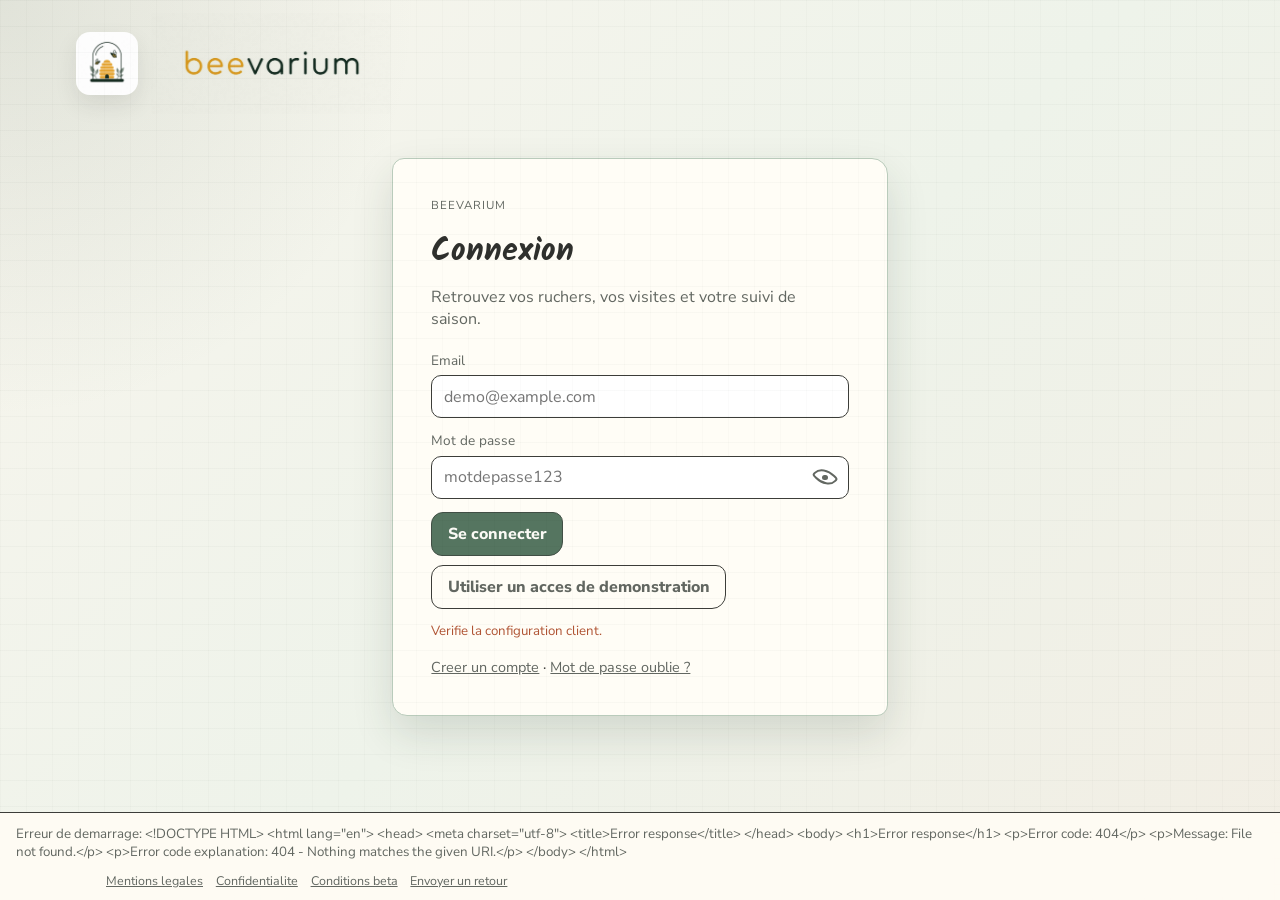
==== commit 4a886b72: "Beevarium : etat public du projet" ====
--- a/backend/app/static/app/index.html
+++ b/backend/app/static/app/index.html
@@ -4,9 +4,6 @@
   <meta charset="utf-8">
   <meta name="viewport" content="width=device-width, initial-scale=1">
   <title>Beevarium - Client V1</title>
-  <link rel="preconnect" href="https://fonts.googleapis.com">
-  <link rel="preconnect" href="https://fonts.gstatic.com" crossorigin>
-  <link href="https://fonts.googleapis.com/css2?family=Kalam:wght@400;700&family=Nunito+Sans:wght@400;600;700;800&display=swap" rel="stylesheet">
   <link rel="stylesheet" href="./styles.css">
 </head>
 <body>
@@ -29,6 +26,7 @@
             <button id="btn-edit-profile" class="btn btn-ghost" type="button">Modifier mes informations</button>
             <button id="btn-tag-settings" class="btn btn-ghost" type="button">Reglages tags</button>
             <button id="btn-open-help" class="btn btn-ghost" type="button">Aide</button>
+            <button id="btn-open-admin" class="btn btn-ghost" type="button" hidden>Administration</button>
             <button id="btn-logout" class="btn btn-ghost" type="button">Se deconnecter</button>
           </div>
         </details>
@@ -65,6 +63,10 @@
       <div class="row">
         <label for="password">Mot de passe</label>
         <span class="password-field"><input id="password" type="password" placeholder="motdepasse123" autocomplete="current-password"><button class="password-toggle" type="button" data-password-for="password" aria-label="Afficher le mot de passe" aria-pressed="false"></button></span>
+      </div>
+      <div class="row" id="mfa-row" hidden>
+        <label for="mfa-code">Code a 6 chiffres ou code de secours</label>
+        <input id="mfa-code" inputmode="numeric" autocomplete="one-time-code" maxlength="32">
       </div>
       <div class="actions">
         <button id="btn-login" class="btn">Se connecter</button>
@@ -121,11 +123,11 @@
       <div id="nav-backdrop" class="nav-backdrop" hidden></div>
       <nav id="main-nav" class="tab-nav" aria-label="Navigation principale">
         <button id="btn-close-nav" class="btn btn-ghost nav-close" type="button">Fermer</button>
-        <button class="tab-button is-active" type="button" data-tab="dashboard" aria-selected="true">Tableau de bord</button>
-        <button class="tab-button" type="button" data-tab="ruchers" aria-selected="false">Ruchers</button>
-        <button class="tab-button" type="button" data-tab="atelier" aria-selected="false">Atelier</button>
-        <button class="tab-button" type="button" data-tab="visites" aria-selected="false">Visites</button>
-        <button class="tab-button" type="button" data-tab="stats" aria-selected="false">Statistiques</button>
+        <button class="tab-button is-active" type="button" data-tab="dashboard" aria-current="true">Tableau de bord</button>
+        <button class="tab-button" type="button" data-tab="ruchers" aria-current="false">Ruchers</button>
+        <button class="tab-button" type="button" data-tab="atelier" aria-current="false">Atelier</button>
+        <button class="tab-button" type="button" data-tab="visites" aria-current="false">Visites</button>
+        <button class="tab-button" type="button" data-tab="stats" aria-current="false">Statistiques</button>
       </nav>
       <article class="dashboard-overview" data-panel="dashboard">
         <h3 class="dashboard-title">Tableau de bord</h3>
@@ -276,11 +278,19 @@
             <label>Statut<select id="edit-visit-status"><option value="valide">Complete</option><option value="brouillon">Brouillon</option></select></label>
           </div>
           <fieldset class="frame-movement-grid"><legend>Age des cadres</legend><label>Action cadre<select id="edit-visit-cadres-action"></select></label><label>Quantite<input id="edit-visit-cadres-quantite" type="number" min="1" value="1"></label><label>Annee de cire<input id="edit-visit-cadres-annee" type="number" min="1900" max="2100"></label></fieldset>
-          <fieldset class="equipment-grid"><legend>Materiel observe</legend><label><input id="edit-visit-corps" type="checkbox"> Corps</label><label class="equipment-with-count"><input id="edit-visit-hausse" type="checkbox"> Hausse<input id="edit-visit-hausse-quantite" type="number" min="1" placeholder="Nb" disabled></label><label><input id="edit-visit-partition" type="checkbox"> Partition</label><label><input id="edit-visit-grille" type="checkbox"> Grille a reine</label><label><input id="edit-visit-nourrisseur" type="checkbox"> Nourrisseur</label><label><input id="edit-visit-toit" type="checkbox"> Toit</label><label><input id="edit-visit-plancher" type="checkbox"> Plancher</label></fieldset>
+          <fieldset class="equipment-grid"><legend>Materiel observe</legend><label><input id="edit-visit-corps" type="checkbox"> Corps</label><label class="equipment-with-count"><input id="edit-visit-hausse" type="checkbox"> Hausse<input id="edit-visit-hausse-quantite" type="number" aria-label="Nombre de hausses" min="1" placeholder="Nb" disabled></label><label><input id="edit-visit-partition" type="checkbox"> Partition</label><label><input id="edit-visit-grille" type="checkbox"> Grille a reine</label><label><input id="edit-visit-nourrisseur" type="checkbox"> Nourrisseur</label><label><input id="edit-visit-toit" type="checkbox"> Toit</label><label><input id="edit-visit-plancher" type="checkbox"> Plancher</label></fieldset>
           <div id="edit-visit-tag-suggestions" class="tag-suggestions" hidden></div>
           <p id="edit-visit-hint" class="hint"></p>
           <button class="btn" type="submit">Enregistrer les modifications</button>
         </form>
+      </dialog>
+      <dialog id="admin-dialog" class="stock-dialog" aria-labelledby="admin-dialog-title">
+        <div class="stack">
+          <div class="section-heading"><div><p class="eyebrow">Administration</p><h3 id="admin-dialog-title">Beta et retours</h3></div><button id="btn-close-admin" class="btn btn-ghost" type="button">Fermer</button></div>
+          <p id="admin-stats" class="hint"></p>
+          <div id="admin-feedback-list" class="stack"></div>
+          <p id="admin-hint" class="hint" role="status"></p>
+        </div>
       </dialog>
       <dialog id="profile-dialog" class="stock-dialog">
         <form id="profile-form" class="stack">
@@ -291,6 +301,61 @@
           <p id="profile-form-hint" class="hint"></p>
           <button class="btn" type="submit">Enregistrer</button>
         </form>
+        <section class="stack profile-data" aria-labelledby="profile-mfa-title">
+          <h4 id="profile-mfa-title">Double authentification</h4>
+          <p id="mfa-state" class="hint"></p>
+          <form id="mfa-setup-form" class="stack">
+            <p class="hint">En plus du mot de passe, chaque connexion demandera un code a 6 chiffres affiche par une application de votre telephone.</p>
+            <ol class="mfa-steps">
+              <li>Installez une application d'authentification sur votre telephone : 2FAS, Aegis, Google Authenticator ou Microsoft Authenticator.</li>
+              <li>Saisissez ci-dessous le mot de passe de votre compte Beevarium, celui de la connexion.</li>
+            </ol>
+            <label>Mot de passe de votre compte Beevarium<input id="mfa-setup-password" type="password" autocomplete="current-password" required></label>
+            <button class="btn btn-secondary" type="submit">Continuer</button>
+          </form>
+          <form id="mfa-enable-form" class="stack" hidden>
+            <p class="hint">Compte : <strong id="mfa-account"></strong></p>
+            <ol class="mfa-steps" start="3">
+              <li>Dans l'application, ajoutez un compte et scannez ce QR code. Depuis le telephone lui-meme, touchez plutot le lien ; a defaut, saisissez la cle a la main.</li>
+              <li>Saisissez le code a 6 chiffres que l'application affiche (il change toutes les 30 secondes).</li>
+            </ol>
+            <div id="mfa-qr" class="mfa-qr" role="img" aria-label="QR code de configuration de la double authentification"></div>
+            <a id="mfa-otpauth" href="#">Ouvrir dans l'application d'authentification</a>
+            <p class="hint">Cle a saisir a la main :</p>
+            <code id="mfa-secret" class="mfa-secret"></code>
+            <label>Code a 6 chiffres affiche par l'application<input id="mfa-enable-code" inputmode="numeric" autocomplete="one-time-code" maxlength="8" required></label>
+            <button class="btn" type="submit">Valider et activer</button>
+          </form>
+          <div id="mfa-recovery-box" class="stack" hidden>
+            <p class="hint"><strong>Codes de secours</strong> : notez-les ou imprimez-les maintenant, ils ne seront plus affiches. Chacun remplace une fois le code a 6 chiffres, par exemple si le telephone est perdu.</p>
+            <pre id="mfa-recovery-list" class="mfa-secret"></pre>
+          </div>
+          <form id="mfa-disable-form" class="stack" hidden>
+            <label>Mot de passe<input id="mfa-disable-password" type="password" autocomplete="current-password" required></label>
+            <label>Code a 6 chiffres ou code de secours<input id="mfa-disable-code" autocomplete="one-time-code" maxlength="32" required></label>
+            <button class="btn btn-danger" type="submit">Desactiver la double authentification</button>
+          </form>
+          <p id="mfa-hint" class="hint" role="status"></p>
+          <details class="mfa-help">
+            <summary>Changer de telephone ou telephone perdu</summary>
+            <ul>
+              <li>Avant de changer de telephone : transferez les comptes de l'application (export de Google Authenticator, sauvegarde de 2FAS ou Aegis), ou desactivez ici la double authentification puis reactivez-la sur le nouveau telephone.</li>
+              <li>Telephone perdu : a la connexion, saisissez un code de secours a la place du code a 6 chiffres, puis desactivez et reactivez la double authentification sur le nouveau telephone. De nouveaux codes de secours sont alors fournis.</li>
+              <li>Plus aucun code de secours : ecrivez a contact@beevarium.fr depuis l'adresse du compte.</li>
+            </ul>
+          </details>
+        </section>
+        <section class="stack profile-data" aria-labelledby="profile-data-title">
+          <h4 id="profile-data-title">Mes donnees</h4>
+          <p class="hint">Telechargez toutes les donnees du compte (ruchers, ruches, visites, recoltes, stock) dans un fichier JSON. <a href="./privacy.html">Confidentialite</a></p>
+          <button id="btn-export-account" class="btn btn-secondary" type="button">Exporter mes donnees</button>
+          <form id="account-delete-form" class="stack">
+            <p class="hint">La suppression du compte efface definitivement toutes ses donnees. Les sauvegardes sont effacees sous 14 jours.</p>
+            <label>Mot de passe<input id="account-delete-password" type="password" autocomplete="current-password" required></label>
+            <p id="account-delete-hint" class="hint" role="status"></p>
+            <button class="btn btn-danger" type="submit">Supprimer mon compte</button>
+          </form>
+        </section>
       </dialog>
       <dialog id="tag-settings-dialog" class="stock-dialog tag-settings-dialog"><form method="dialog" class="stack"><div class="section-heading"><div><p class="eyebrow">Reglages</p><h3>Favoris de tags</h3></div><button id="btn-close-tag-settings" class="btn btn-ghost" type="button">Fermer</button></div><p class="hint">Choisis les tags qui apparaissent en raccourci sur une ruche.</p><div id="tag-favorites-settings" class="tag-settings-list"></div></form></dialog>
       <dialog id="tag-dialog" class="stock-dialog tag-dialog"><form id="ruche-tag-form" class="stack"><div class="section-heading"><div><p class="eyebrow">Tags de la ruche</p><h3>Ajouter ou retirer des tags</h3></div><button id="btn-close-tag-dialog" class="btn btn-ghost" type="button">Fermer</button></div><p class="category-label">Tags actuels</p><div id="tag-dialog-current" class="tag-list"><p class="hint">Aucun tag pose.</p></div><p class="category-label">Favoris de visite</p><div id="ruche-tag-favorites" class="tag-favorites"></div><div id="tag-dialog-catalog" class="tag-dialog-catalog"></div><p class="hint">Touche plusieurs tags pour les selectionner, puis Ajouter.</p><label>Autres tags (separes par des virgules)<input id="ruche-tag-input" maxlength="200" list="tag-suggestions" placeholder="a nourrir, essaimage"><datalist id="tag-suggestions"></datalist></label><p id="ruche-tag-hint" class="hint" role="status"></p><button id="btn-add-ruche-tags" class="btn" type="submit">Ajouter</button></form></dialog>
@@ -335,10 +400,10 @@
         </section>
         <section id="visit-history-panel" class="stack visit-history-panel"><div class="section-heading"><div><p class="eyebrow">Journal terrain</p><h3>Historique</h3></div></div>
         <div class="visit-filters">
-          <input id="visites-search" autocomplete="off" type="search" placeholder="Rechercher une ruche">
-          <select id="visites-type-filter" autocomplete="off" class="native-scope-select"><option value="">Visites et recoltes</option><option value="visite">Visites</option><option value="recolte">Recoltes</option></select><details id="visites-type-menu" class="scope-menu compact-filter-menu"><summary>Visites et recoltes</summary><div class="scope-menu-options"></div></details>
-          <select id="visites-status-filter" autocomplete="off" class="native-scope-select"><option value="">Tous les statuts</option><option value="valide">Completes</option><option value="brouillon">Brouillons</option></select><details id="visites-status-menu" class="scope-menu compact-filter-menu"><summary>Tous les statuts</summary><div class="scope-menu-options"></div></details>
-          <select id="visites-source-filter" autocomplete="off" class="native-scope-select"><option value="">Toutes les sources</option><option value="manuelle">Manuelles</option><option value="ia_vocale">IA</option></select><details id="visites-source-menu" class="scope-menu compact-filter-menu"><summary>Toutes les sources</summary><div class="scope-menu-options"></div></details>
+          <input id="visites-search" autocomplete="off" type="search" aria-label="Rechercher une ruche" placeholder="Rechercher une ruche">
+          <select id="visites-type-filter" autocomplete="off" aria-label="Type d'entree" class="native-scope-select"><option value="">Visites et recoltes</option><option value="visite">Visites</option><option value="recolte">Recoltes</option></select><details id="visites-type-menu" class="scope-menu compact-filter-menu"><summary>Visites et recoltes</summary><div class="scope-menu-options"></div></details>
+          <select id="visites-status-filter" autocomplete="off" aria-label="Statut" class="native-scope-select"><option value="">Tous les statuts</option><option value="valide">Completes</option><option value="brouillon">Brouillons</option></select><details id="visites-status-menu" class="scope-menu compact-filter-menu"><summary>Tous les statuts</summary><div class="scope-menu-options"></div></details>
+          <select id="visites-source-filter" autocomplete="off" aria-label="Source" class="native-scope-select"><option value="">Toutes les sources</option><option value="manuelle">Manuelles</option><option value="ia_vocale">IA</option></select><details id="visites-source-menu" class="scope-menu compact-filter-menu"><summary>Toutes les sources</summary><div class="scope-menu-options"></div></details>
         </div>
         <div class="visit-date-filters"><label for="visites-start-date">Du</label><input id="visites-start-date" autocomplete="off" type="date"><label for="visites-end-date">au</label><input id="visites-end-date" autocomplete="off" type="date"></div>
         <p id="visites-history-hint" class="hint">Les visites chargees apparaitront ici.</p>
@@ -363,7 +428,7 @@
             <label>Cadres totaux<input id="visite-cadres-total" type="number" min="0"></label>
           </div>
           <fieldset class="frame-movement-grid"><legend>Age des cadres</legend><label>Action cadre<select id="visite-cadres-action"></select></label><label>Quantite<input id="visite-cadres-quantite" type="number" min="1" value="1"></label><label>Annee de cire<input id="visite-cadres-annee" type="number" min="1900" max="2100"></label></fieldset>
-          <fieldset class="equipment-grid"><legend>Materiel observe</legend><label><input id="visite-corps" type="checkbox"> Corps</label><label class="equipment-with-count"><input id="visite-hausse" type="checkbox"> Hausse<input id="visite-hausse-quantite" type="number" min="1" placeholder="Nb" disabled></label><label><input id="visite-partition" type="checkbox"> Partition</label><label><input id="visite-grille" type="checkbox"> Grille a reine</label><label><input id="visite-nourrisseur" type="checkbox"> Nourrisseur</label><label><input id="visite-toit" type="checkbox"> Toit</label><label><input id="visite-plancher" type="checkbox"> Plancher</label></fieldset>
+          <fieldset class="equipment-grid"><legend>Materiel observe</legend><label><input id="visite-corps" type="checkbox"> Corps</label><label class="equipment-with-count"><input id="visite-hausse" type="checkbox"> Hausse<input id="visite-hausse-quantite" type="number" aria-label="Nombre de hausses" min="1" placeholder="Nb" disabled></label><label><input id="visite-partition" type="checkbox"> Partition</label><label><input id="visite-grille" type="checkbox"> Grille a reine</label><label><input id="visite-nourrisseur" type="checkbox"> Nourrisseur</label><label><input id="visite-toit" type="checkbox"> Toit</label><label><input id="visite-plancher" type="checkbox"> Plancher</label></fieldset>
           <div class="actions">
             <button class="btn" type="submit">Enregistrer la visite</button>
           </div>
--- a/backend/app/static/app/styles.css
+++ b/backend/app/static/app/styles.css
@@ -1,3 +1,26 @@
+/* Polices libres (SIL OFL, licences dans fonts/) servies par l'application :
+   aucune requete vers un tiers. Fichiers issus de Fontsource 5.3.0. */
+@font-face {
+  font-family: "Kalam";
+  font-weight: 400;
+  font-display: swap;
+  src: url("fonts/kalam-latin-400.woff2") format("woff2");
+}
+
+@font-face {
+  font-family: "Kalam";
+  font-weight: 700;
+  font-display: swap;
+  src: url("fonts/kalam-latin-700.woff2") format("woff2");
+}
+
+@font-face {
+  font-family: "Nunito Sans";
+  font-weight: 200 1000;
+  font-display: swap;
+  src: url("fonts/nunito-sans-latin-wght.woff2") format("woff2");
+}
+
 :root {
   --bg-1: #f8f5ed;
   --bg-2: #eef3ea;
@@ -12,8 +35,9 @@
   --accent: #b88b2f;
   --accent-ink: #2f302d;
   --paper-shadow: rgba(47, 48, 45, 0.10);
-  --ok: #5d7f65;
-  --danger: #b85b38;
+  --ok: #4f7058;
+  --danger: #b05434;
+  --sage-btn: #557560;
 }
 
 * {
@@ -562,7 +586,7 @@
   padding: 0.62rem 0.95rem;
   font-weight: 800;
   cursor: pointer;
-  background: var(--sage);
+  background: var(--sage-btn);
   color: #fbfaf5;
   transition: transform 120ms ease, filter 120ms ease;
 }
@@ -587,6 +611,11 @@
   background: transparent;
   color: var(--muted);
   border: 1px solid var(--line);
+}
+
+.btn.btn-danger {
+  background: var(--danger);
+  color: #fbfaf5;
 }
 
 .grid-two {
@@ -1273,6 +1302,61 @@
 
 .stock-dialog form {
   padding: 1.1rem;
+}
+
+.stock-dialog .profile-data {
+  padding: 1.1rem;
+  border-top: 1px solid var(--line);
+}
+
+.stock-dialog .profile-data form {
+  padding: 0;
+}
+
+.mfa-secret {
+  display: block;
+  margin: 0;
+  padding: 0.6rem;
+  border: 1px solid var(--line);
+  border-radius: 8px;
+  overflow-wrap: anywhere;
+  white-space: pre-wrap;
+  user-select: all;
+}
+
+.mfa-steps {
+  margin: 0;
+  padding-left: 1.3rem;
+}
+
+.mfa-steps li + li {
+  margin-top: 0.35rem;
+}
+
+/* Fond blanc impose par le SVG : le QR code reste lisible en theme sombre. */
+.mfa-qr {
+  width: min(220px, 100%);
+}
+
+.mfa-qr svg {
+  display: block;
+  width: 100%;
+  height: auto;
+}
+
+.mfa-help summary {
+  cursor: pointer;
+  font-weight: 600;
+}
+
+.mfa-help ul {
+  margin: 0.5rem 0 0;
+  padding-left: 1.2rem;
+}
+
+.admin-feedback {
+  padding: 0.6rem 0;
+  border-top: 1px solid var(--line);
 }
 
 .equipment-grid {
@@ -3045,6 +3129,15 @@
   text-align: center;
 }
 
+/* Accessibilite (R13) : cibles tactiles de 44 px minimum sur ecran tactile. */
+@media (pointer: coarse) {
+  .scope-menu summary,
+  .scope-menu-options button,
+  #profile-pill {
+    min-height: 2.75rem;
+  }
+}
+
 /* Safari iOS zoome sur tout champ dont le texte fait moins de 16 px : on garde
    le zoom manuel (pas de maximum-scale) et on fixe la taille sur ecran tactile. */
 @media (pointer: coarse) {
